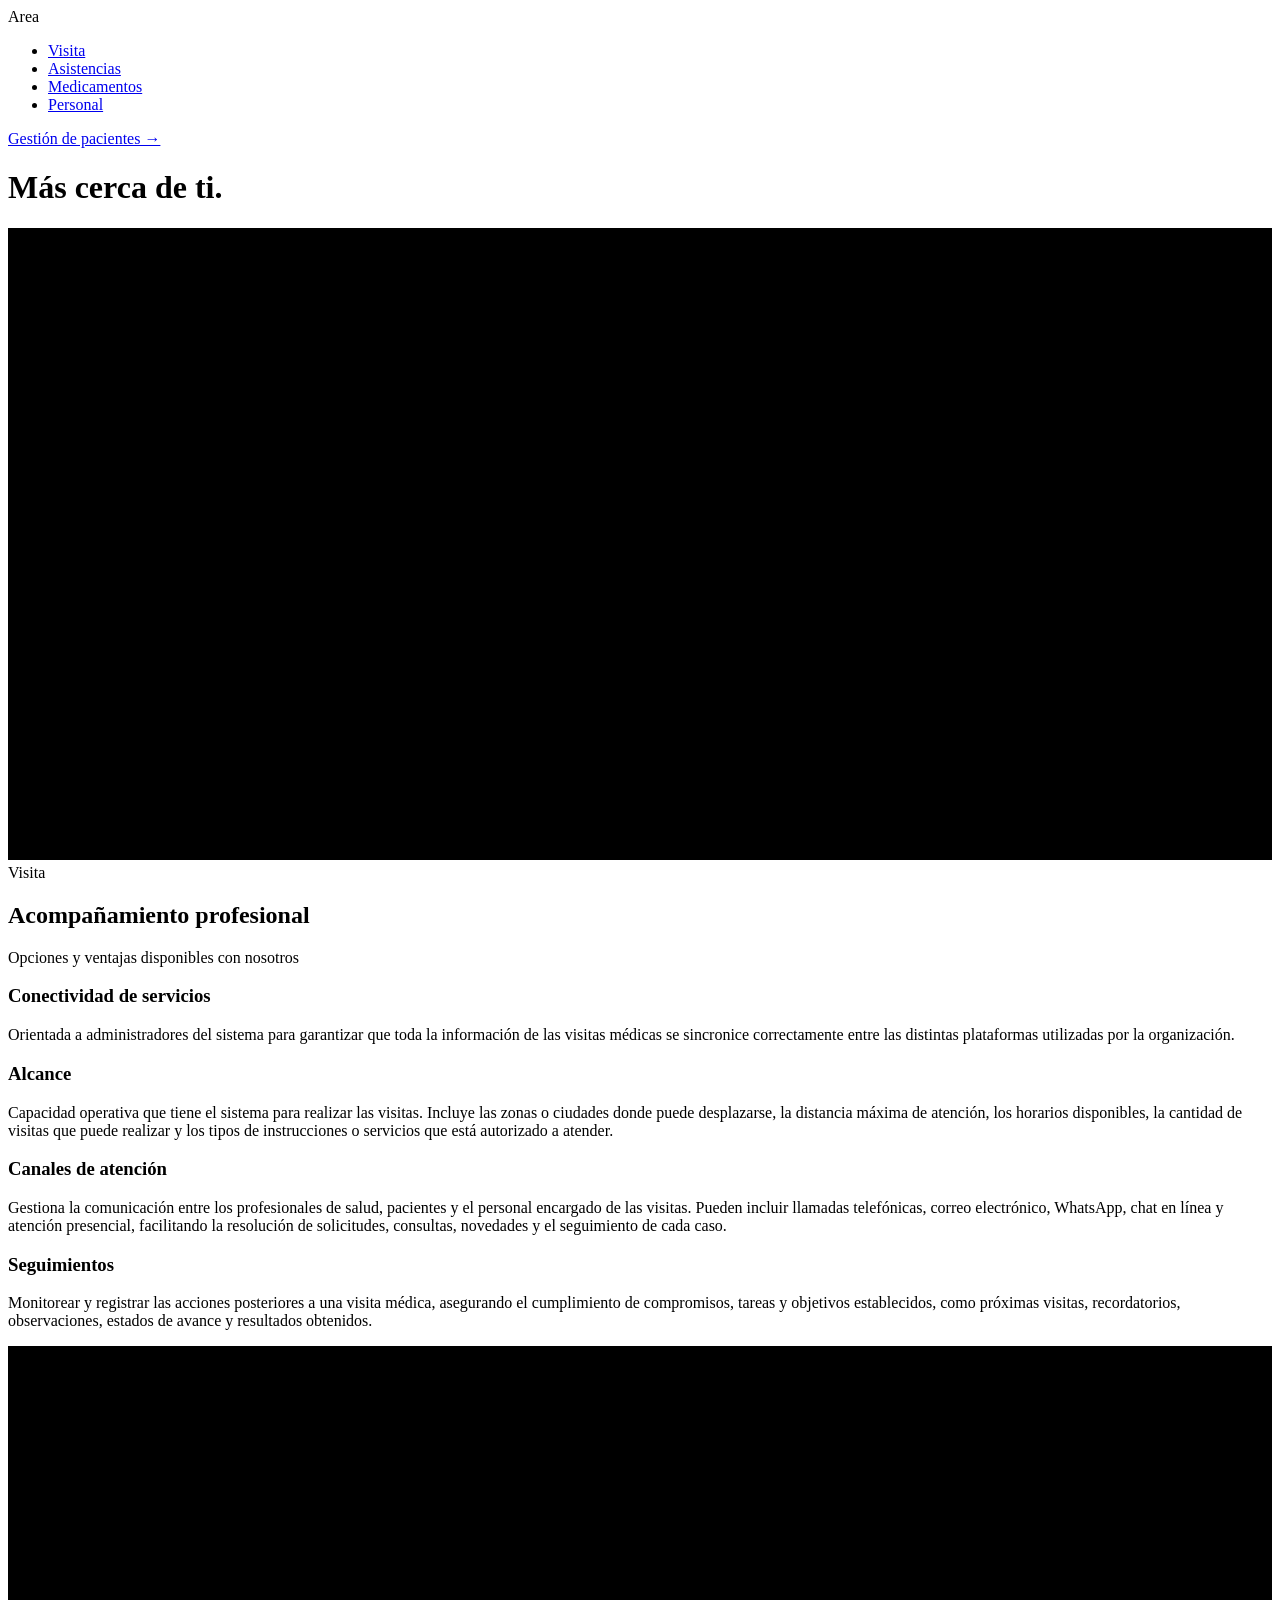
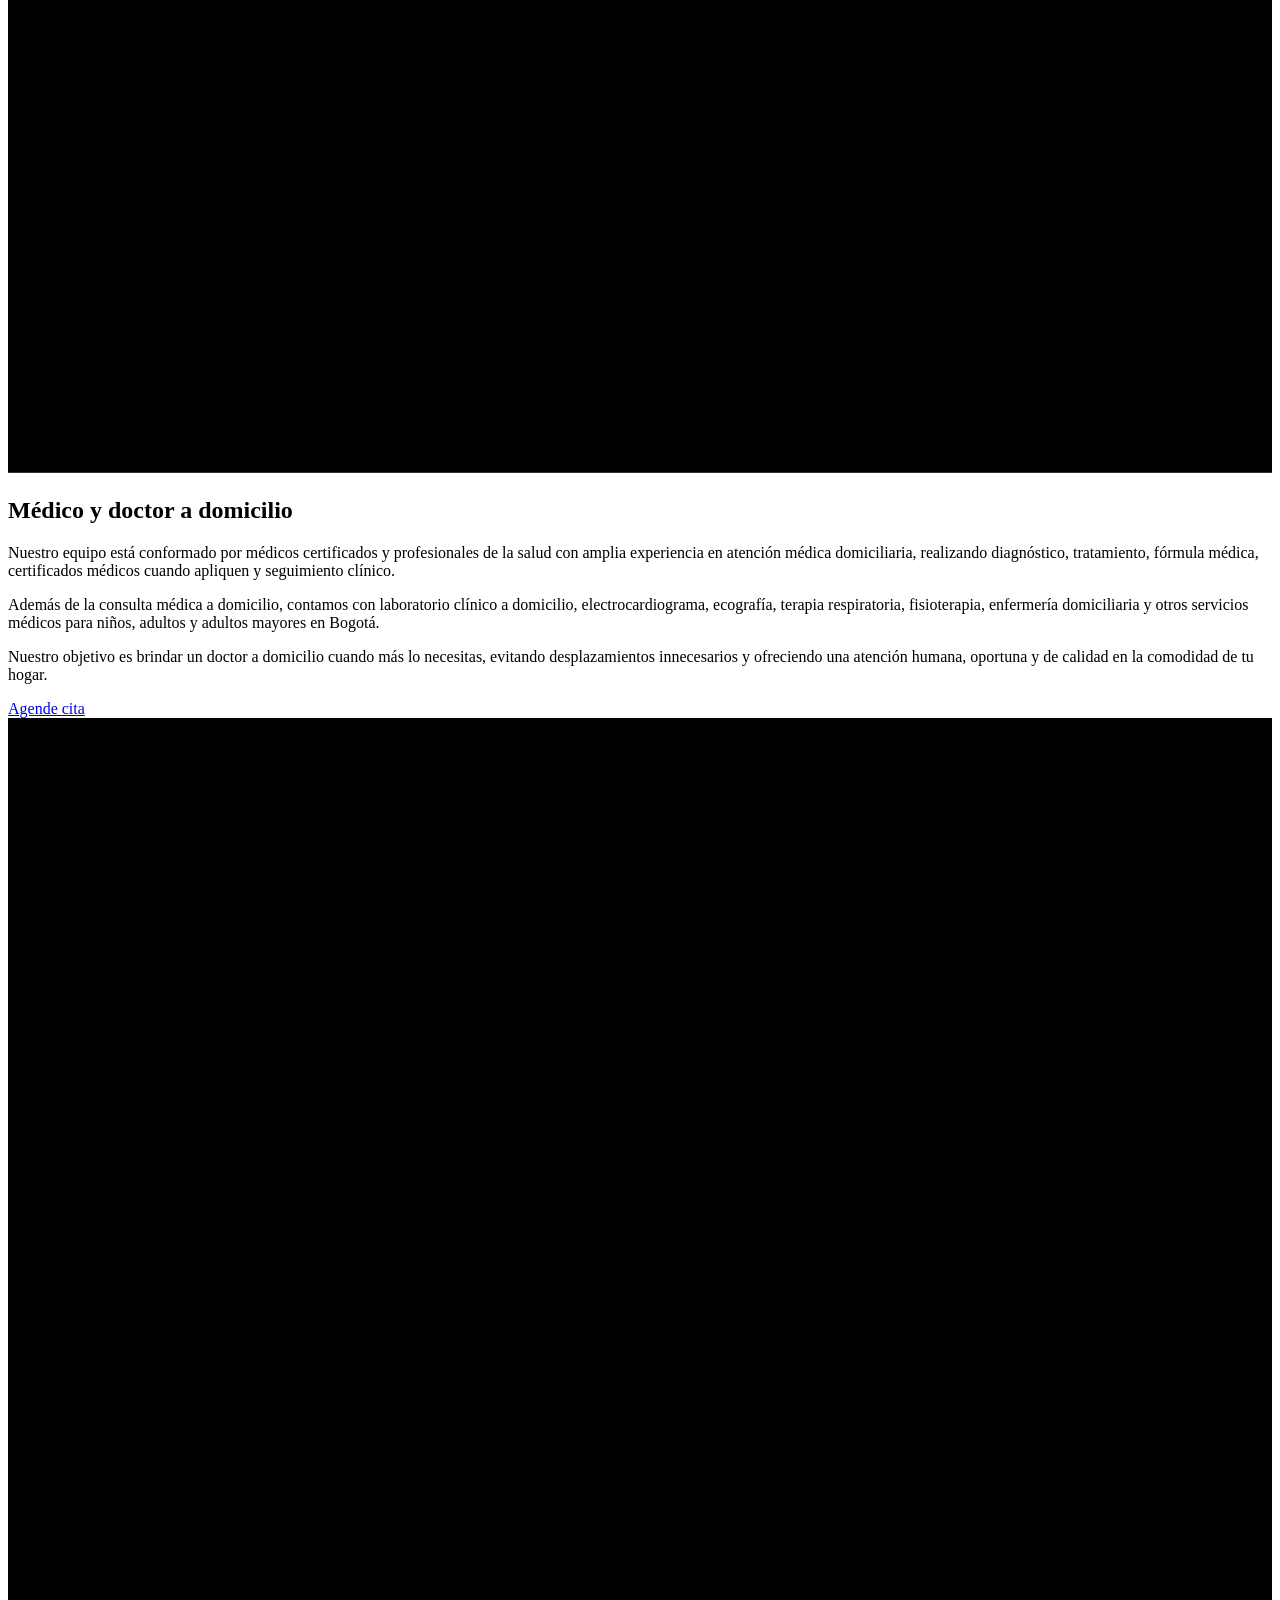
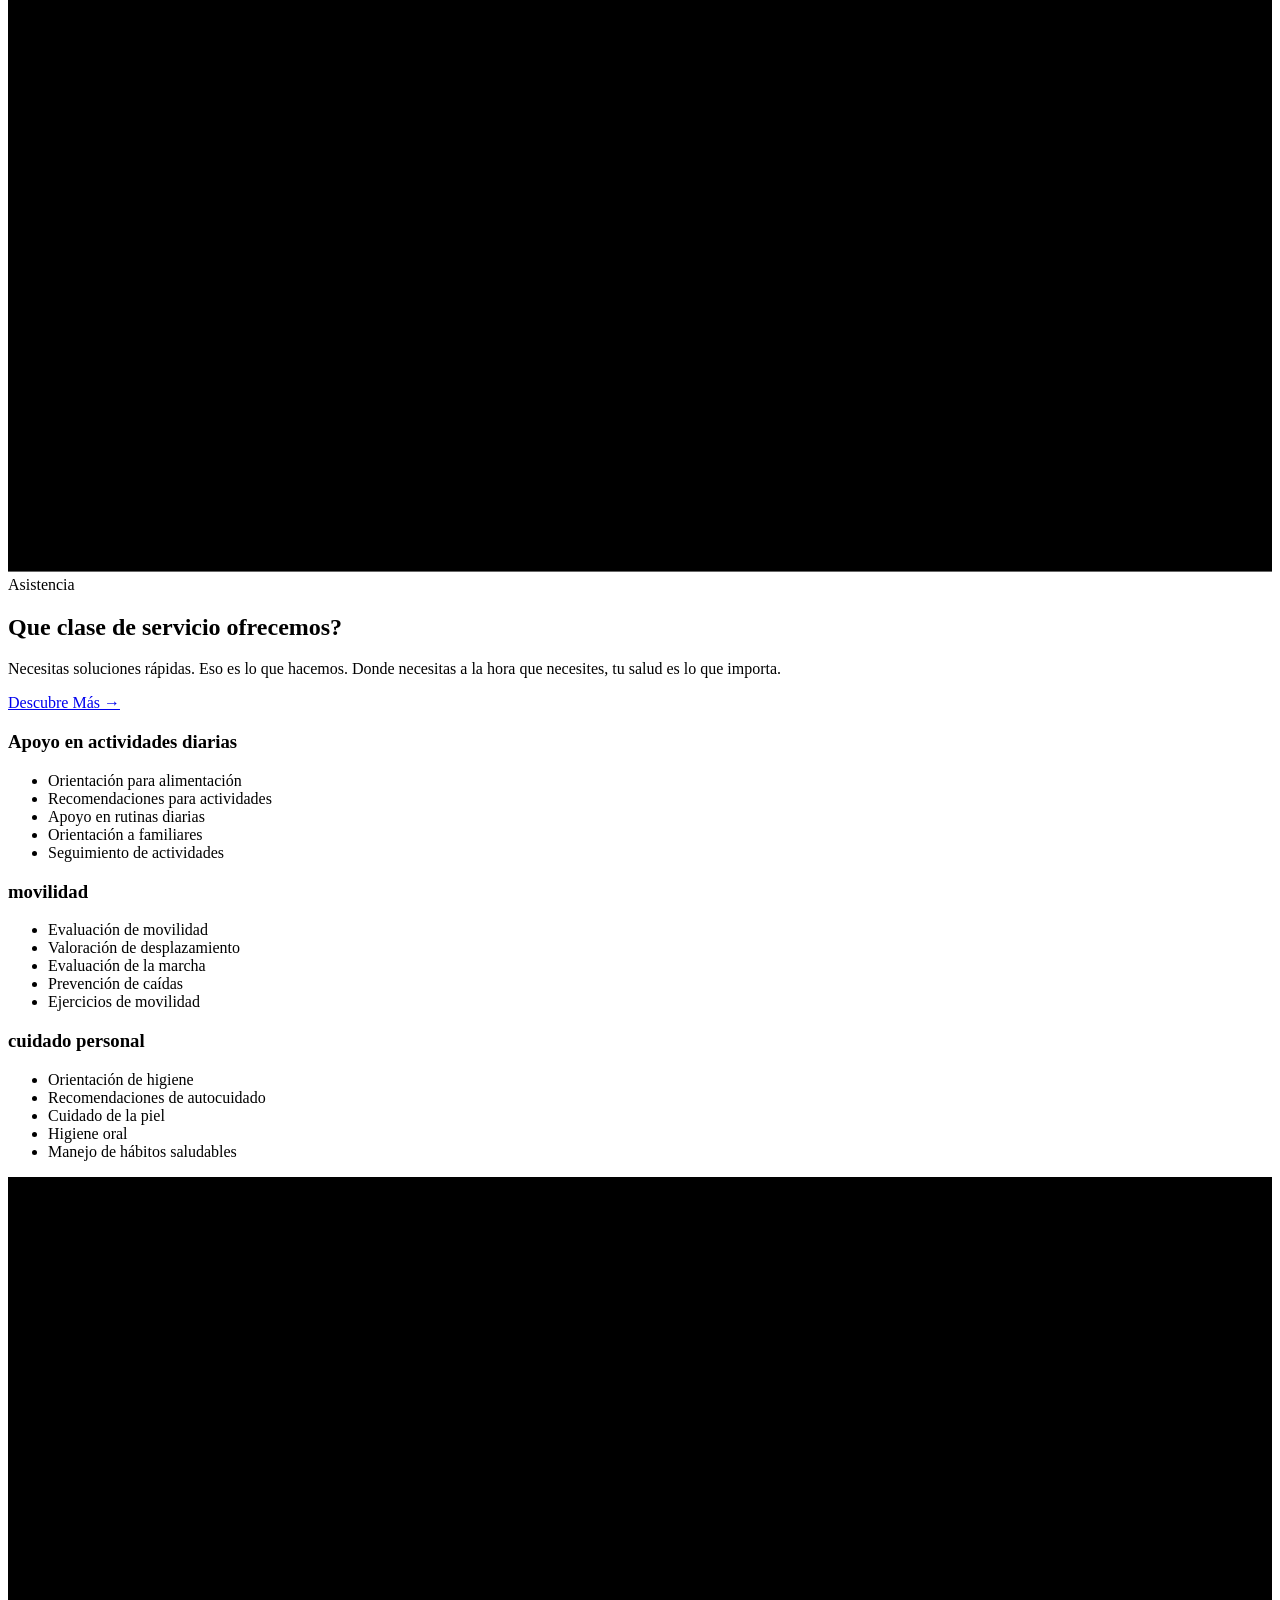
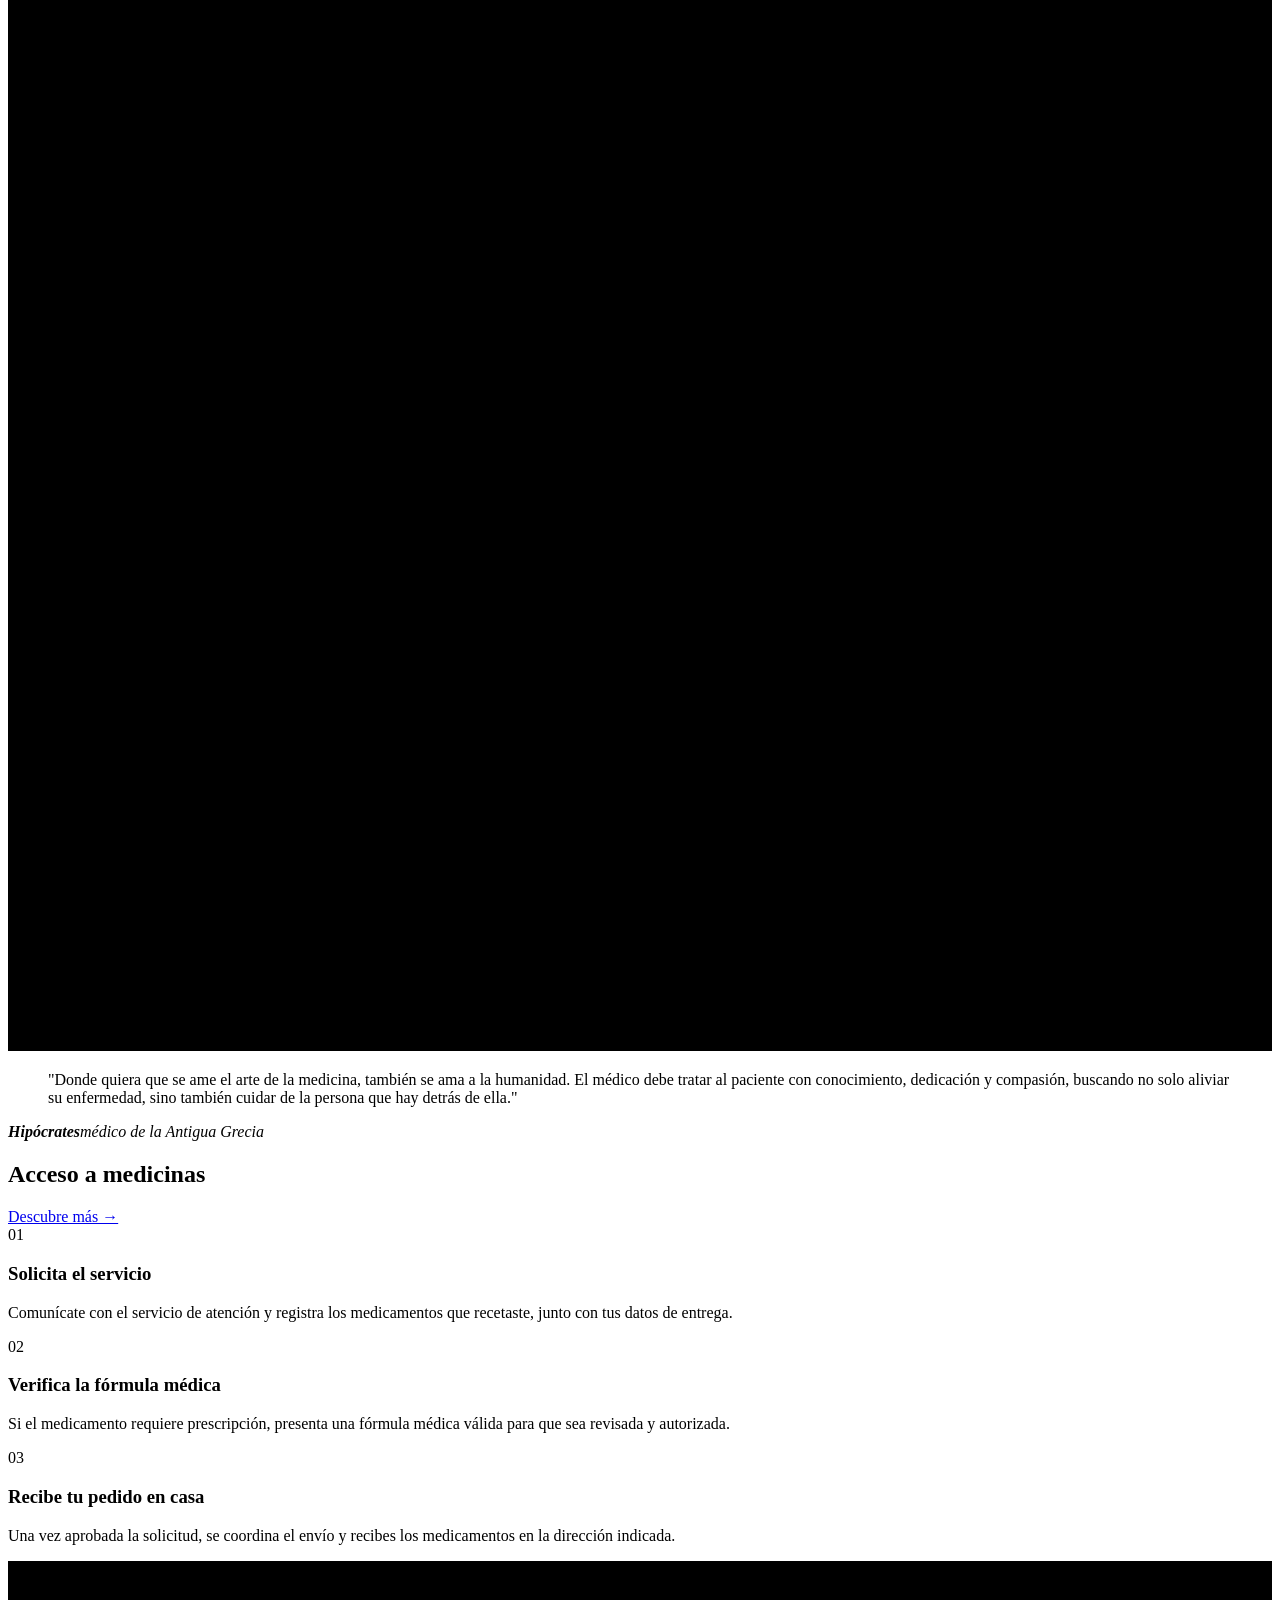
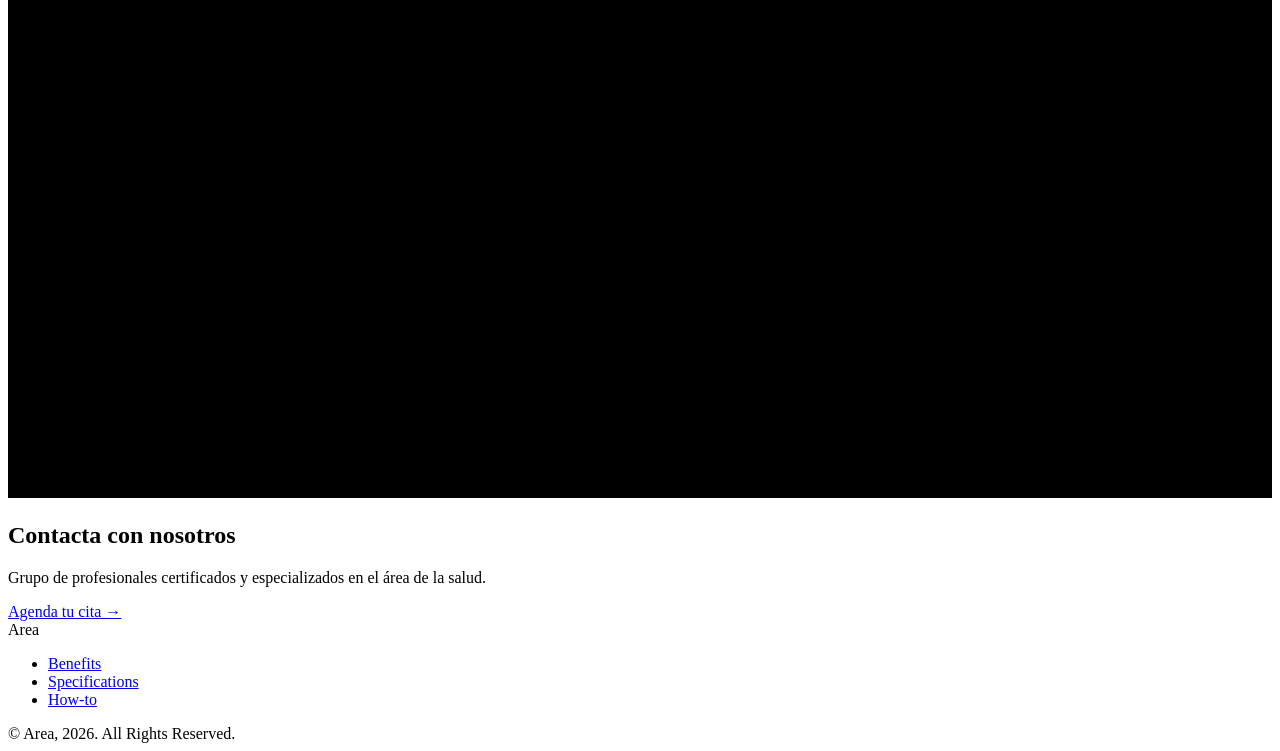
==== Bademedicafd/src/main/resources/static/index.html @ 464c9d9c "front creado" ====
<!DOCTYPE html>
<html lang="es">
<head>
  <meta charset="UTF-8">
  <meta name="viewport" content="width=device-width, initial-scale=1.0">
  <title>Area — Más cerca de ti.</title>
  <link rel="preconnect" href="https://fonts.googleapis.com">
  <link rel="preconnect" href="https://fonts.gstatic.com" crossorigin>
  <link href="https://fonts.googleapis.com/css2?family=Fraunces:opsz,wght@9..144,400;9..144,500;9..144,600&family=Public+Sans:wght@400;500;600;700&display=swap" rel="stylesheet">
  <link rel="stylesheet" href="/css/landing.css">
</head>
<body>

<header>
    <nav class="wrap">
        <div class="brand">Area</div>
        <ul class="nav-links">
            <li><a href="#visita">Visita</a></li>
            <li><a href="#asistencias">Asistencias</a></li>
            <li><a href="#medicamentos">Medicamentos</a></li>
            <li><a href="#personal">Personal</a></li>
        </ul>
        <a href="/pacientes.html" class="btn">Gestión de pacientes →</a>
    </nav>
</header>

<main>
  <div class="wrap">
    <div class="hero-title">
      <h1>Más cerca de ti.</h1>
    </div>
    <div class="hero-img">
      <svg viewBox="0 0 800 400" width="100%" height="100%" preserveAspectRatio="xMidYMid slice">
        <rect width="800" height="400" fill="var(--surface)"/>
        <circle cx="620" cy="90" r="70" fill="var(--surface-2)"/>
        <rect x="80" y="180" width="420" height="160" rx="14" fill="var(--surface-2)"/>
        <circle cx="260" cy="240" r="34" fill="var(--bg)"/>
        <path d="M260 274 c-40 0 -60 20 -60 46 h120 c0 -26 -20 -46 -60 -46Z" fill="var(--bg)"/>
        <circle cx="390" cy="255" r="26" fill="var(--bg)"/>
        <path d="M390 281 c-30 0 -46 16 -46 36 h92 c0 -20 -16 -36 -46 -36Z" fill="var(--bg)"/>
        <path d="M240 250 h40 M260 230 v40" stroke="var(--accent)" stroke-width="4" stroke-linecap="round"/>
      </svg>
    </div>
  </div>

  <div class="wrap">
    <section id="visita">
      <div class="eyebrow">Visita</div>
      <div class="section-head">
        <h2>Acompañamiento profesional</h2>
        <p>Opciones y ventajas disponibles con nosotros</p>
      </div>
      <div class="feature-grid">
        <div>
          <h3>Conectividad de servicios</h3>
          <p>Orientada a administradores del sistema para garantizar que toda la información de las visitas médicas se sincronice correctamente entre las distintas plataformas utilizadas por la organización.</p>
        </div>
        <div>
          <h3>Alcance</h3>
          <p>Capacidad operativa que tiene el sistema para realizar las visitas. Incluye las zonas o ciudades donde puede desplazarse, la distancia máxima de atención, los horarios disponibles, la cantidad de visitas que puede realizar y los tipos de instrucciones o servicios que está autorizado a atender.</p>
        </div>
        <div>
          <h3>Canales de atención</h3>
          <p>Gestiona la comunicación entre los profesionales de salud, pacientes y el personal encargado de las visitas. Pueden incluir llamadas telefónicas, correo electrónico, WhatsApp, chat en línea y atención presencial, facilitando la resolución de solicitudes, consultas, novedades y el seguimiento de cada caso.</p>
        </div>
        <div>
          <h3>Seguimientos</h3>
          <p>Monitorear y registrar las acciones posteriores a una visita médica, asegurando el cumplimiento de compromisos, tareas y objetivos establecidos, como próximas visitas, recordatorios, observaciones, estados de avance y resultados obtenidos.</p>
        </div>
      </div>
    </section>
  </div>

  <div class="wrap">
    <div class="wide-img">
      <svg viewBox="0 0 800 460" width="100%" height="100%" preserveAspectRatio="xMidYMid slice">
        <rect width="800" height="460" fill="var(--surface)"/>
        <rect x="60" y="260" width="680" height="140" rx="12" fill="var(--surface-2)"/>
        <circle cx="220" cy="300" r="30" fill="var(--bg)"/>
        <path d="M220 332 c-34 0 -52 18 -52 40 h104 c0 -22 -18 -40 -52 -40Z" fill="var(--bg)"/>
        <circle cx="330" cy="310" r="22" fill="var(--bg)"/>
        <path d="M330 334 c-26 0 -40 14 -40 32 h80 c0 -18 -14 -32 -40 -32Z" fill="var(--bg)"/>
        <circle cx="420" cy="308" r="24" fill="var(--bg)"/>
        <path d="M420 334 c-28 0 -44 15 -44 34 h88 c0 -19 -16 -34 -44 -34Z" fill="var(--bg)"/>
        <rect x="480" y="330" width="70" height="60" rx="6" fill="var(--bg)"/>
        <path d="M500 350 h30 M515 335 v30" stroke="var(--accent)" stroke-width="4" stroke-linecap="round"/>
      </svg>
    </div>
  </div>

  <div class="wrap">
    <section id="personal" class="split">
      <div class="split-text">
        <h2>Médico y doctor a domicilio</h2>
        <p>Nuestro equipo está conformado por médicos certificados y profesionales de la salud con amplia experiencia en atención médica domiciliaria, realizando diagnóstico, tratamiento, fórmula médica, certificados médicos cuando apliquen y seguimiento clínico.</p>
        <p>Además de la consulta médica a domicilio, contamos con laboratorio clínico a domicilio, electrocardiograma, ecografía, terapia respiratoria, fisioterapia, enfermería domiciliaria y otros servicios médicos para niños, adultos y adultos mayores en Bogotá.</p>
        <p>Nuestro objetivo es brindar un doctor a domicilio cuando más lo necesitas, evitando desplazamientos innecesarios y ofreciendo una atención humana, oportuna y de calidad en la comodidad de tu hogar.</p>
        <a href="#contacto" class="btn">Agende cita</a>
      </div>
      <div class="split-img">
        <svg viewBox="0 0 400 460" width="100%" height="100%" preserveAspectRatio="xMidYMid slice">
          <rect width="400" height="460" fill="var(--surface)"/>
          <circle cx="200" cy="160" r="60" fill="var(--surface-2)"/>
          <path d="M110 400 c0 -80 40 -130 90 -130 s90 50 90 130Z" fill="var(--surface-2)"/>
          <path d="M170 160 h60 M200 130 v60" stroke="var(--accent)" stroke-width="6" stroke-linecap="round"/>
        </svg>
      </div>
    </section>
  </div>

  <div class="wrap">
    <section id="asistencias" class="center">
      <div class="eyebrow">Asistencia</div>
      <div class="section-head">
        <h2>Que clase de servicio ofrecemos?</h2>
        <p>Necesitas soluciones rápidas. Eso es lo que hacemos. Donde necesitas a la hora que necesites, tu salud es lo que importa.</p>
      </div>
      <a href="#servicios" class="btn service-link">Descubre Más →</a>

      <div class="service-table">
        <div class="service-col">
          <h3>Apoyo en actividades diarias</h3>
          <ul>
            <li>Orientación para alimentación</li>
            <li>Recomendaciones para actividades</li>
            <li>Apoyo en rutinas diarias</li>
            <li>Orientación a familiares</li>
            <li>Seguimiento de actividades</li>
          </ul>
        </div>
        <div class="service-col">
          <h3>movilidad</h3>
          <ul>
            <li>Evaluación de movilidad</li>
            <li>Valoración de desplazamiento</li>
            <li>Evaluación de la marcha</li>
            <li>Prevención de caídas</li>
            <li>Ejercicios de movilidad</li>
          </ul>
        </div>
        <div class="service-col">
          <h3>cuidado personal</h3>
          <ul>
            <li>Orientación de higiene</li>
            <li>Recomendaciones de autocuidado</li>
            <li>Cuidado de la piel</li>
            <li>Higiene oral</li>
            <li>Manejo de hábitos saludables</li>
          </ul>
        </div>
      </div>
    </section>
  </div>

  <div class="wrap">
    <section class="quote-block">
      <div class="quote-img">
        <svg viewBox="0 0 240 280" width="100%" height="100%" preserveAspectRatio="xMidYMid slice">
          <rect width="240" height="280" fill="var(--surface)"/>
          <circle cx="120" cy="105" r="48" fill="var(--surface-2)"/>
          <path d="M50 280 c0 -70 32 -110 70 -110 s70 40 70 110Z" fill="var(--surface-2)"/>
        </svg>
      </div>
      <div>
        <blockquote>"Donde quiera que se ame el arte de la medicina, también se ama a la humanidad. El médico debe tratar al paciente con conocimiento, dedicación y compasión, buscando no solo aliviar su enfermedad, sino también cuidar de la persona que hay detrás de ella."</blockquote>
        <cite><strong>Hipócrates</strong>médico de la Antigua Grecia</cite>
      </div>
    </section>
  </div>

  <div class="wrap">
    <section id="medicamentos">
      <div class="head-row">
        <h2 class="medicines-title">Acceso a medicinas</h2>
        <a href="#contacto" class="btn">Descubre más →</a>
      </div>

      <div class="steps">
        <div>
          <div class="step-num">01</div>
          <h3>Solicita el servicio</h3>
          <p>Comunícate con el servicio de atención y registra los medicamentos que recetaste, junto con tus datos de entrega.</p>
        </div>
        <div>
          <div class="step-num">02</div>
          <h3>Verifica la fórmula médica</h3>
          <p>Si el medicamento requiere prescripción, presenta una fórmula médica válida para que sea revisada y autorizada.</p>
        </div>
        <div>
          <div class="step-num">03</div>
          <h3>Recibe tu pedido en casa</h3>
          <p>Una vez aprobada la solicitud, se coordina el envío y recibes los medicamentos en la dirección indicada.</p>
        </div>
      </div>

      <div class="meds-img">
        <svg viewBox="0 0 800 340" width="100%" height="100%" preserveAspectRatio="xMidYMid slice">
          <rect width="800" height="340" fill="var(--surface)"/>
          <circle cx="180" cy="170" r="70" fill="var(--surface-2)"/>
          <circle cx="340" cy="170" r="70" fill="var(--surface-2)"/>
          <rect x="440" y="110" width="60" height="120" rx="10" fill="var(--surface-2)"/>
          <circle cx="600" cy="170" r="70" fill="var(--surface-2)"/>
          <circle cx="720" cy="170" r="55" fill="var(--surface-2)"/>
        </svg>
      </div>
    </section>
  </div>

  <div class="wrap">
    <section class="contact" id="contacto">
      <h2>Contacta con nosotros</h2>
      <p>Grupo de profesionales certificados y especializados en el área de la salud.</p>
      <a href="#" class="btn">Agenda tu cita →</a>
    </section>
  </div>
</main>

<footer>
  <div class="wrap">
    <div class="brand">Area</div>
    <ul class="foot-links">
      <li><a href="#">Benefits</a></li>
      <li><a href="#">Specifications</a></li>
      <li><a href="#">How-to</a></li>
    </ul>
    <span>© Area, 2026. All Rights Reserved.</span>
  </div>
</footer>

</body>
</html>
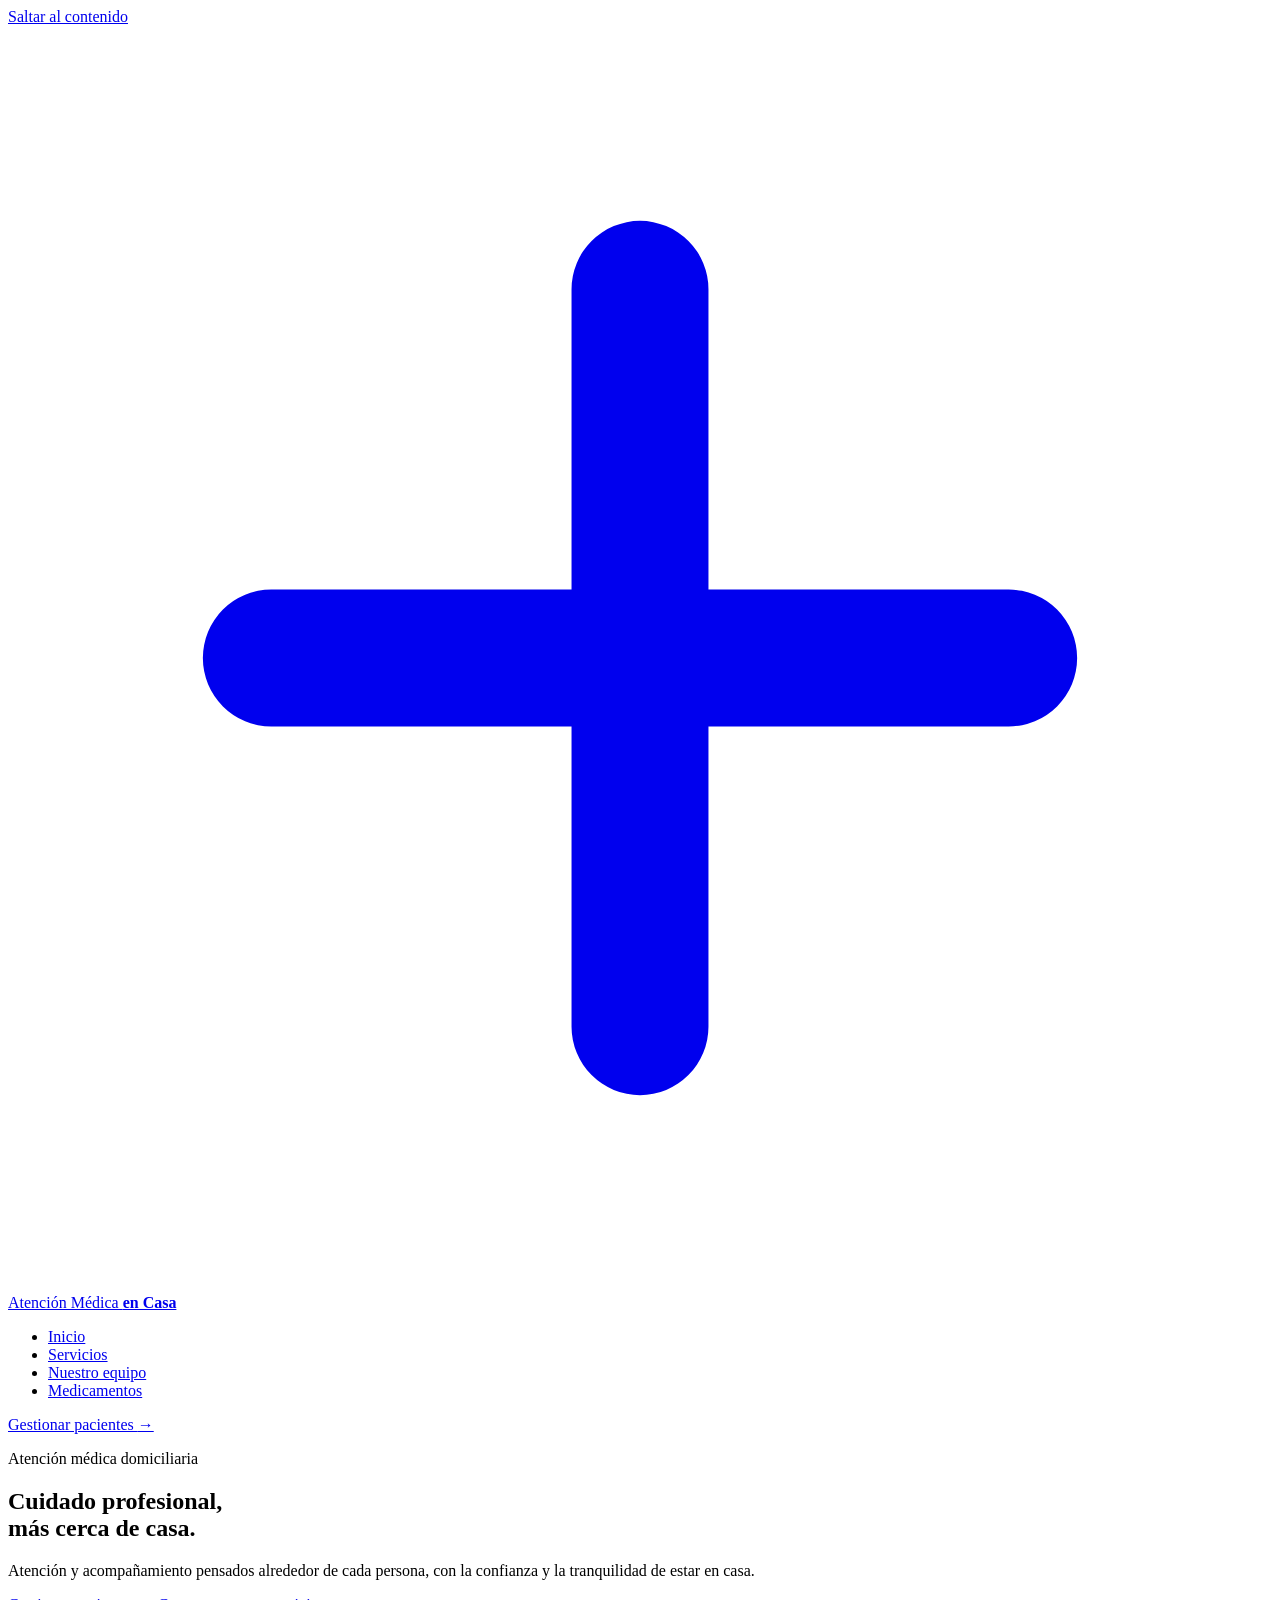
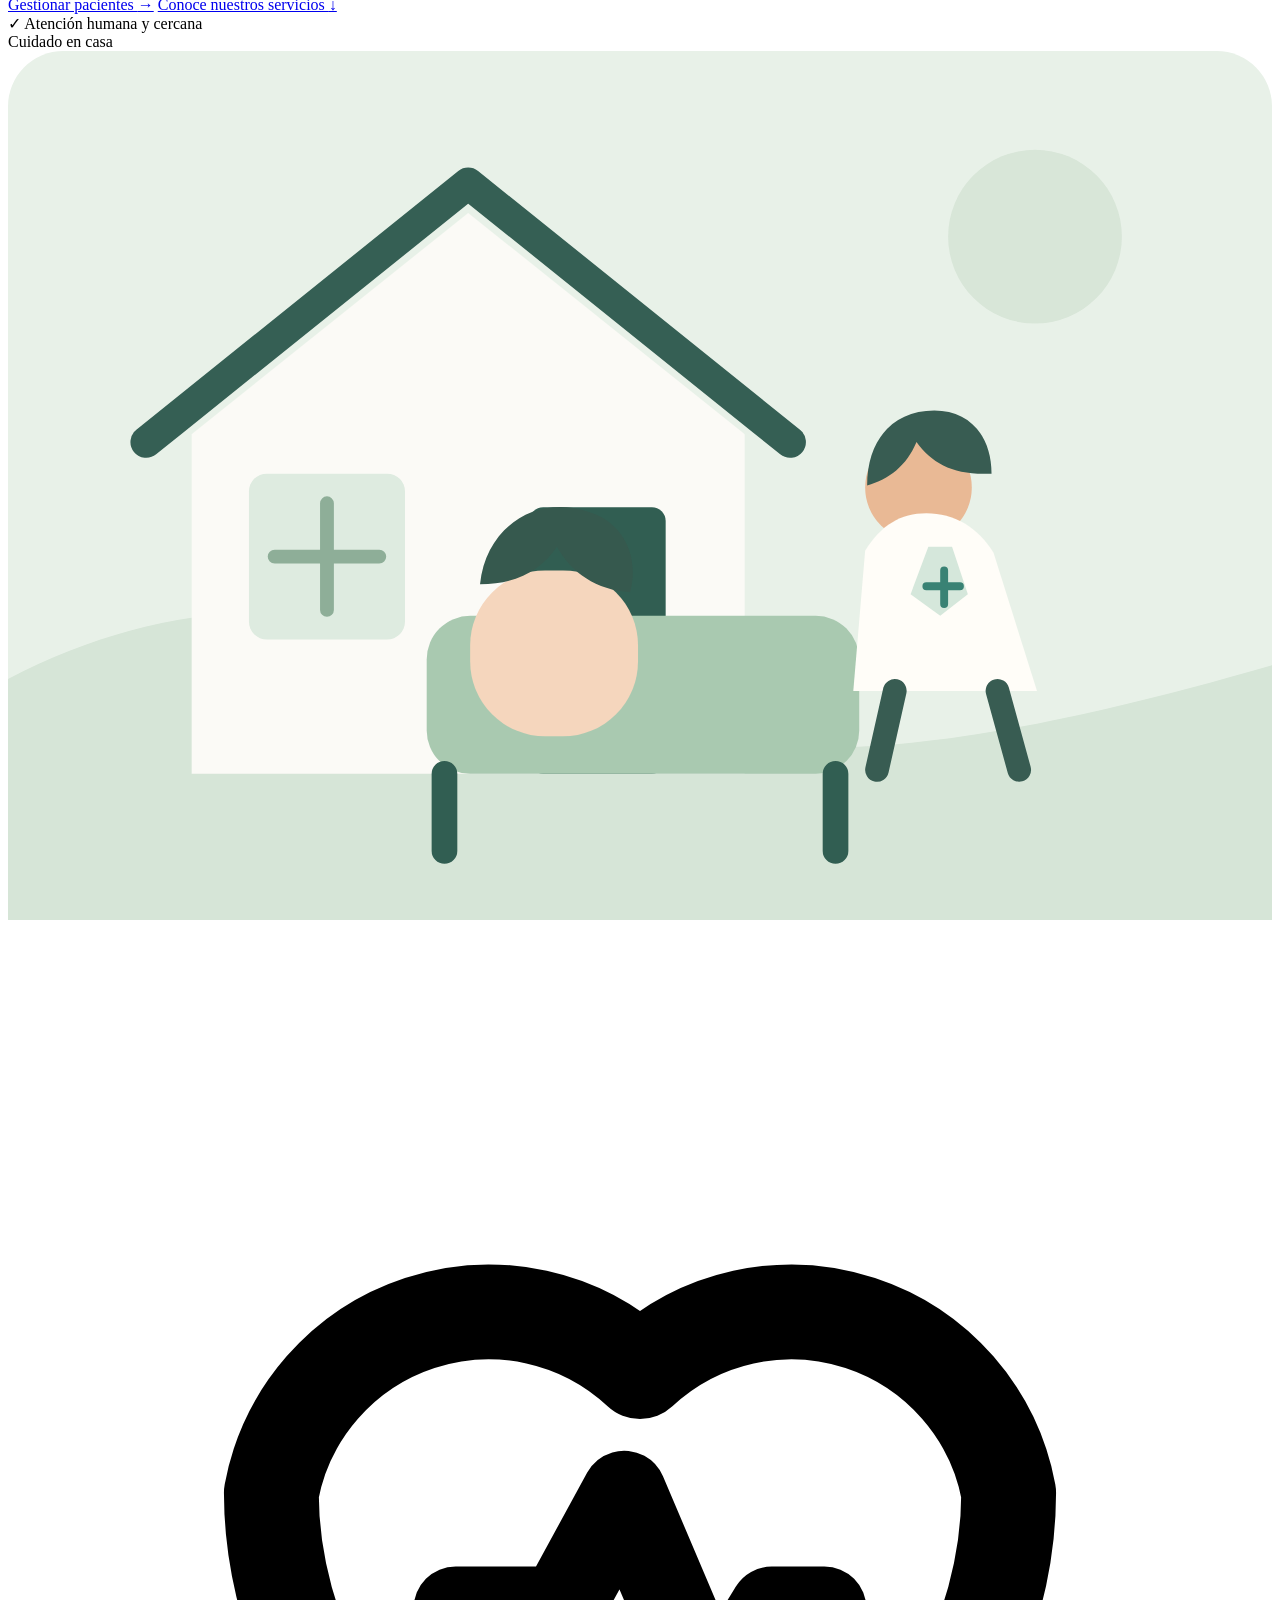
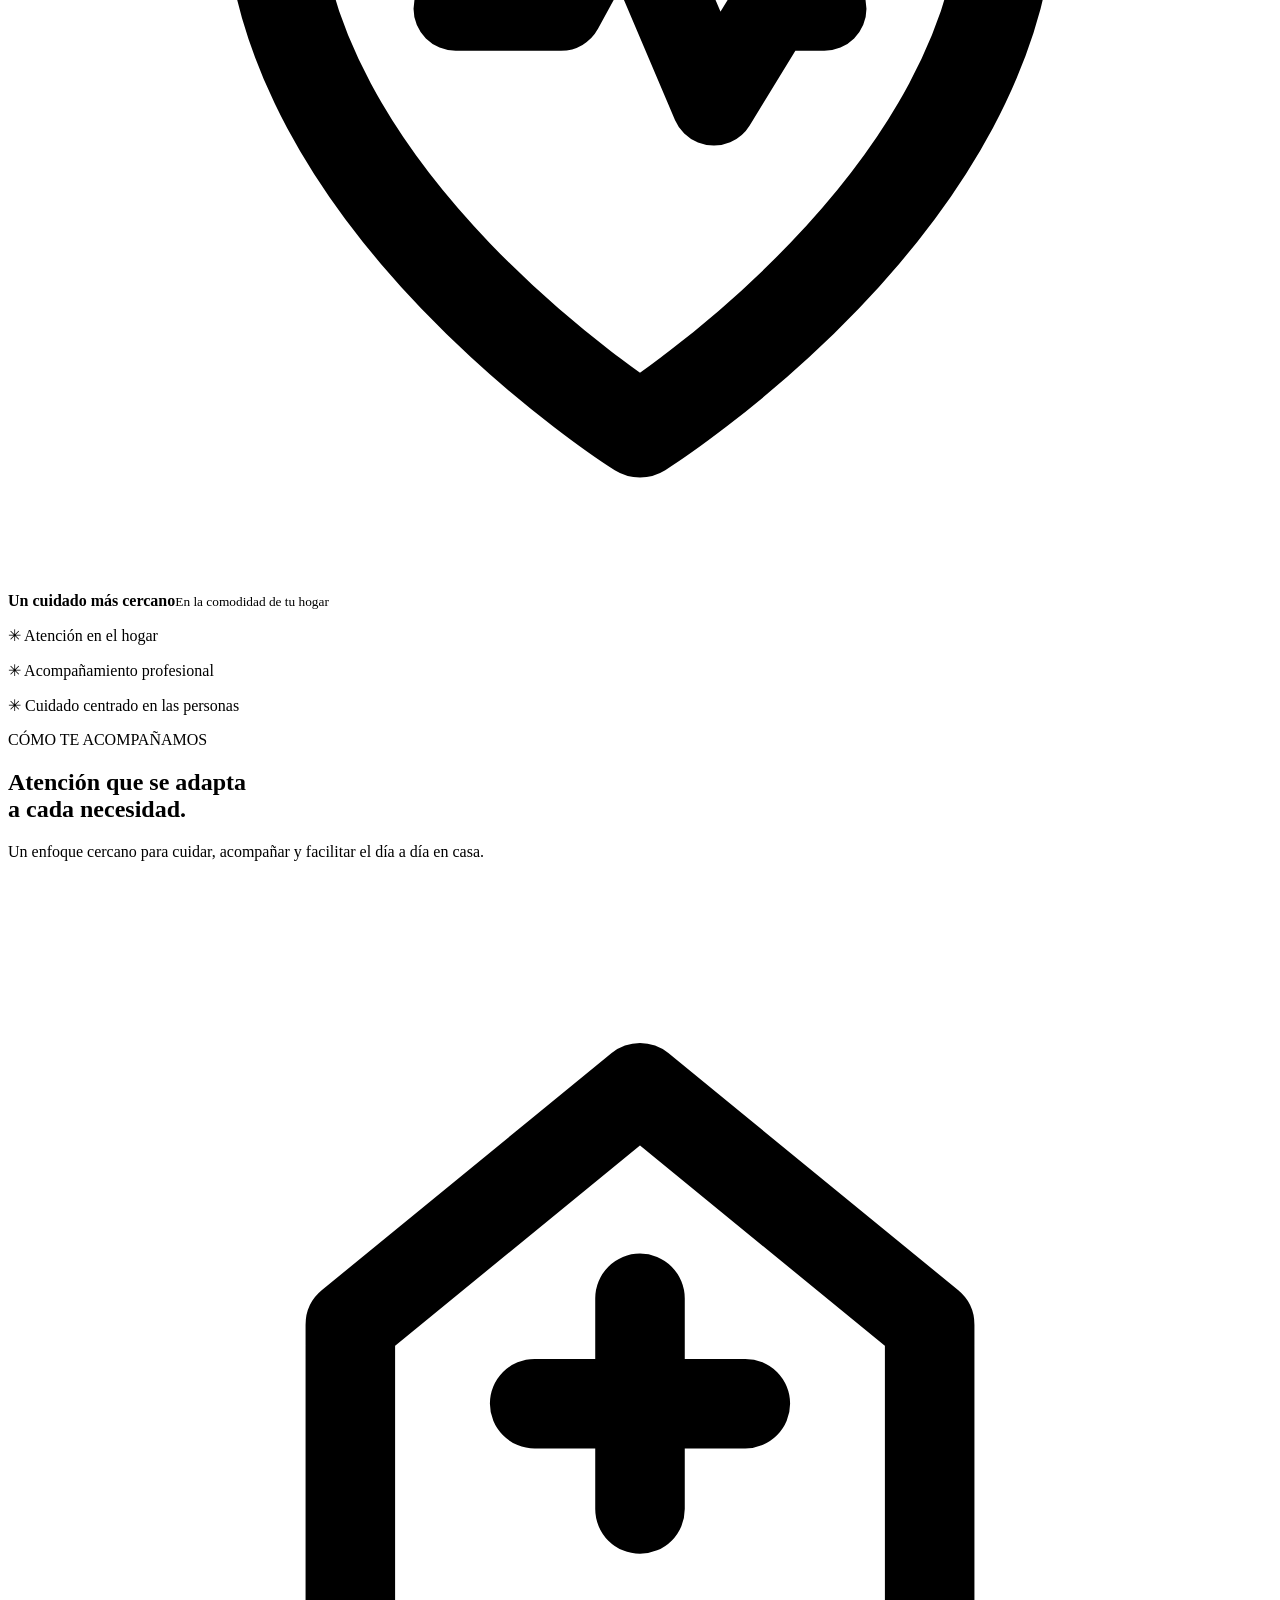
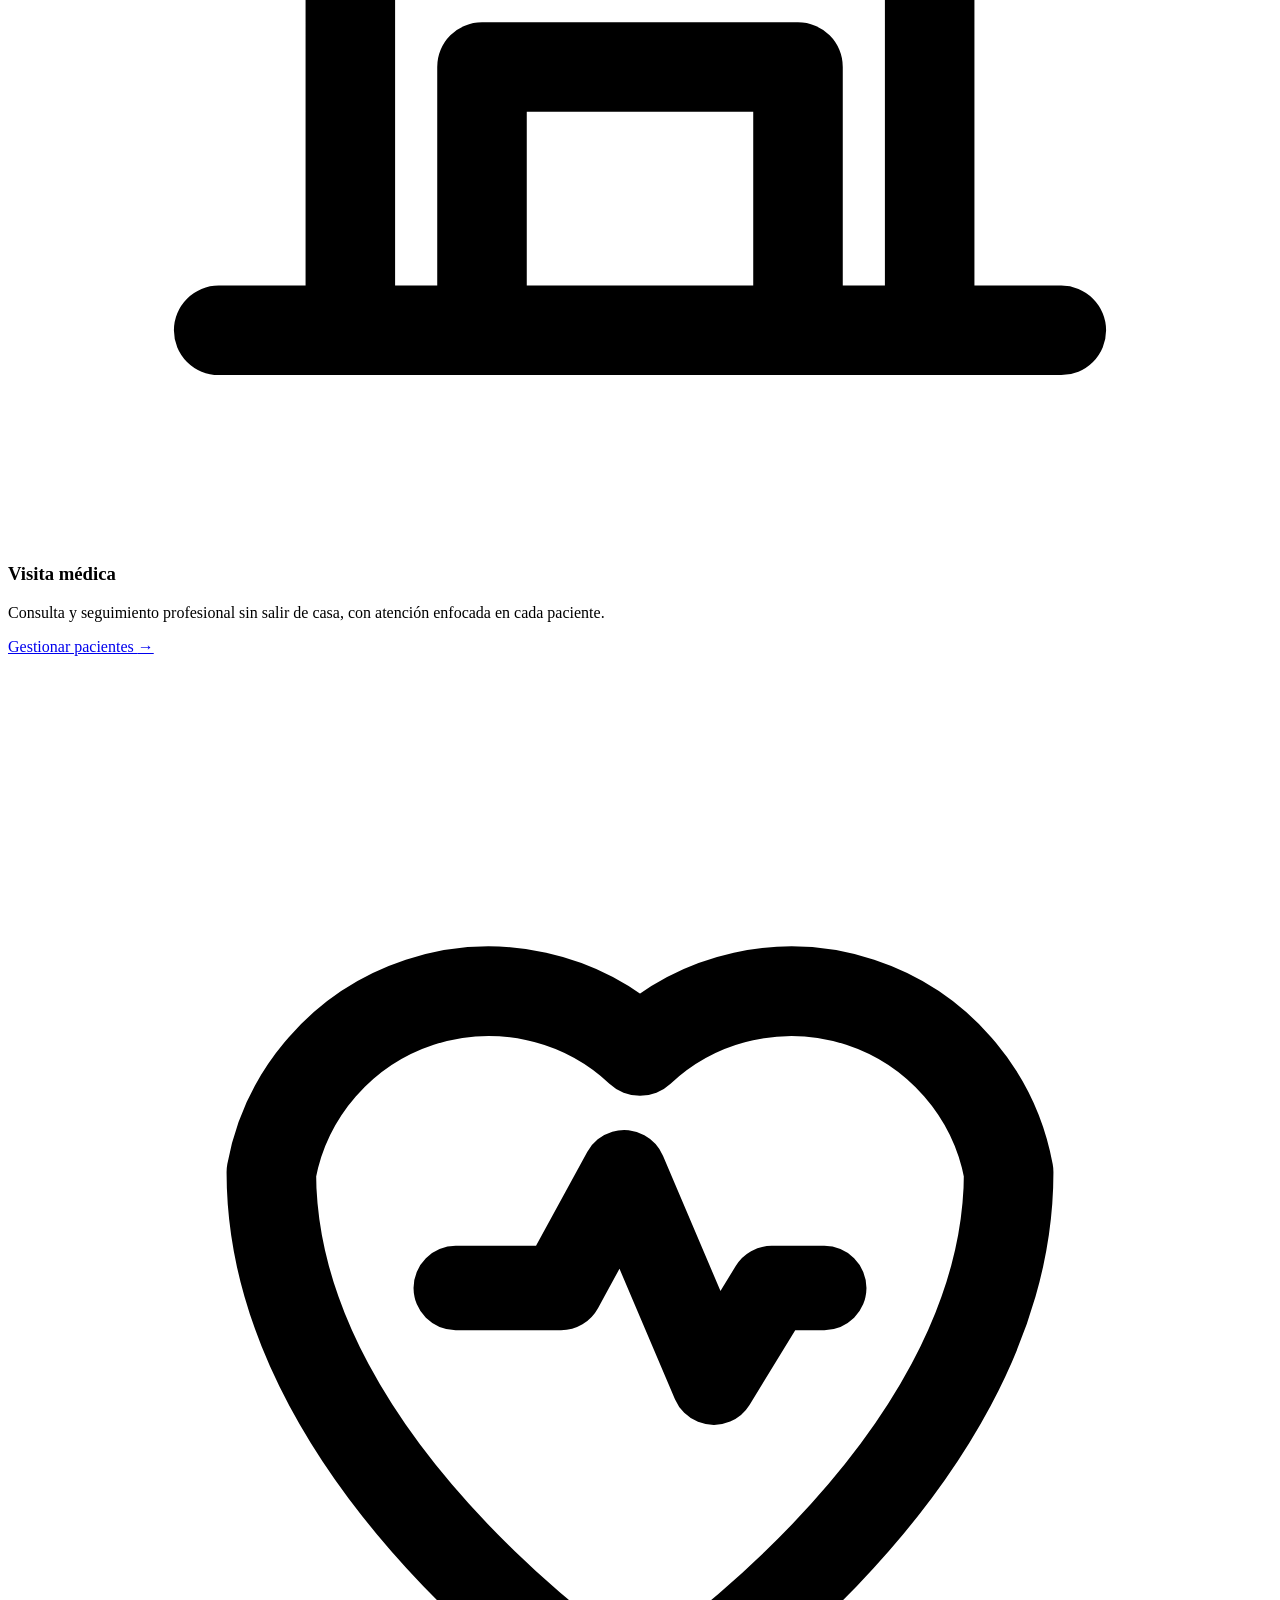
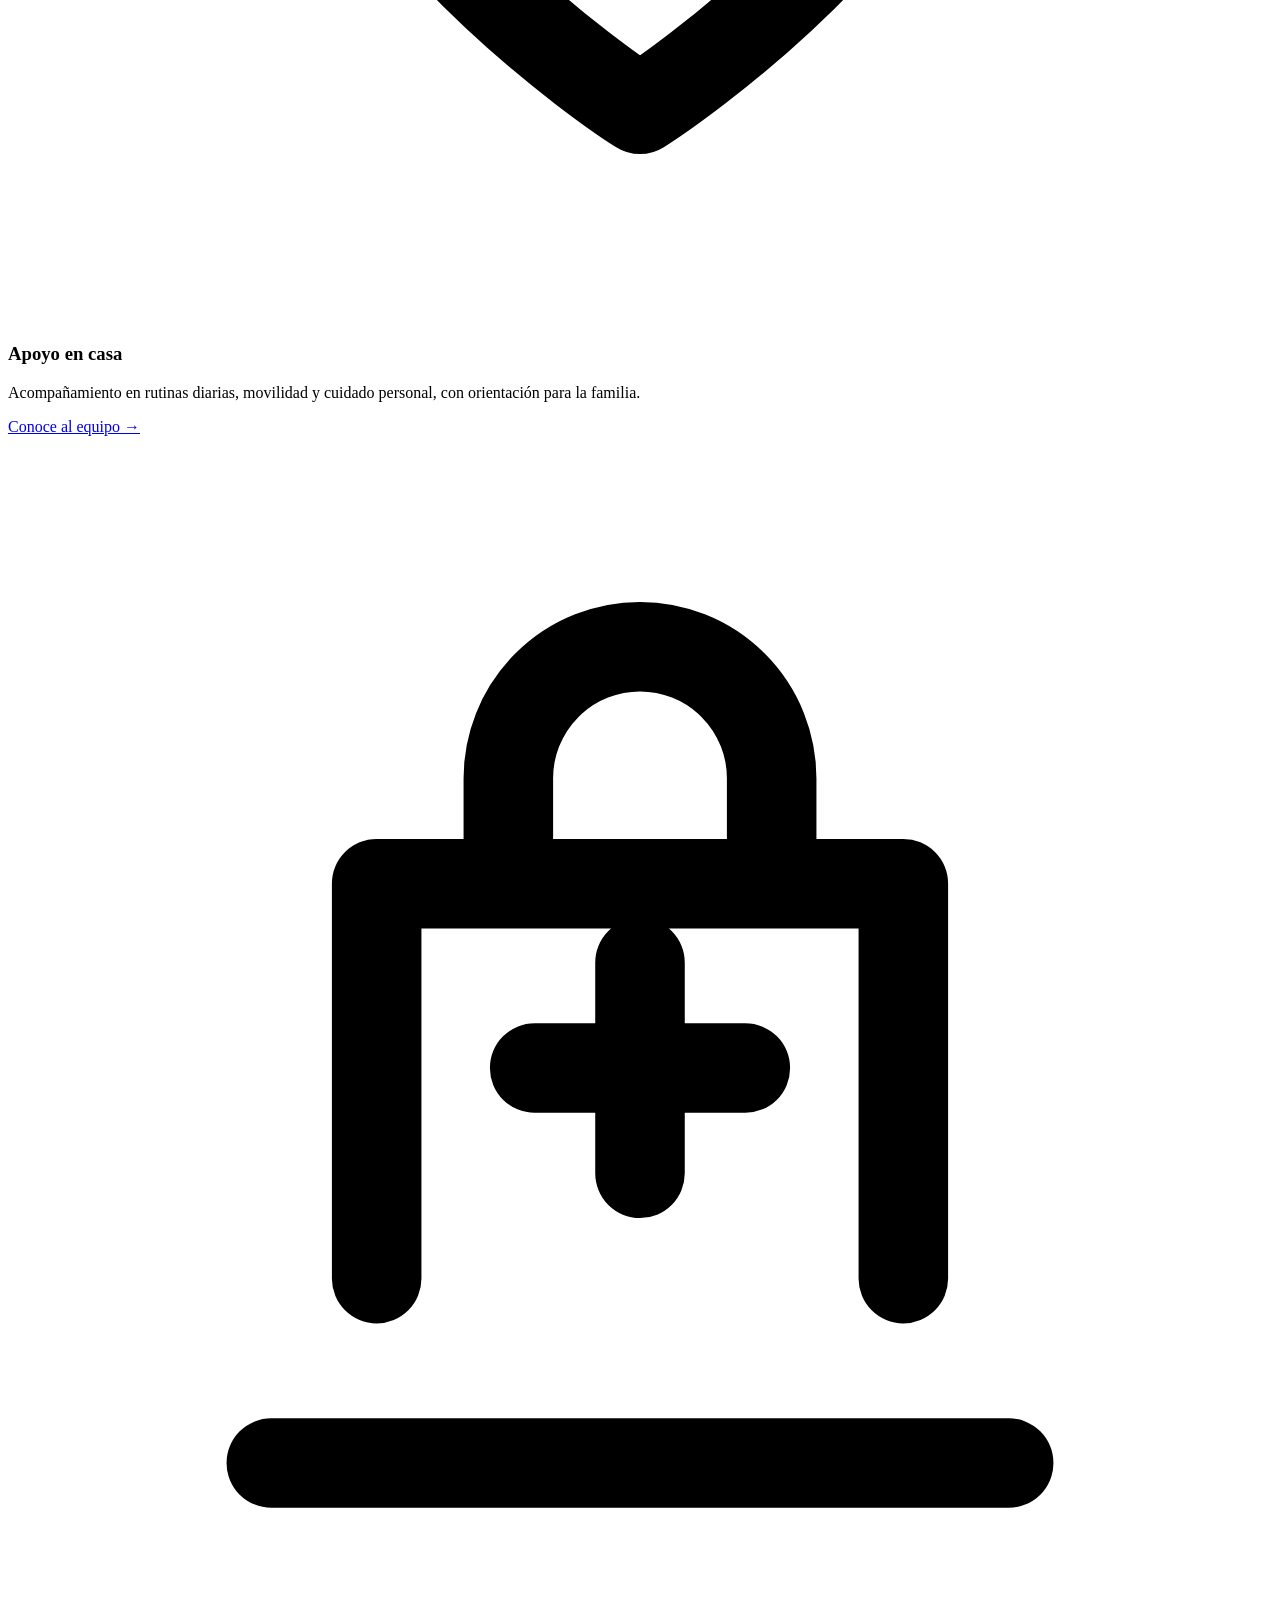
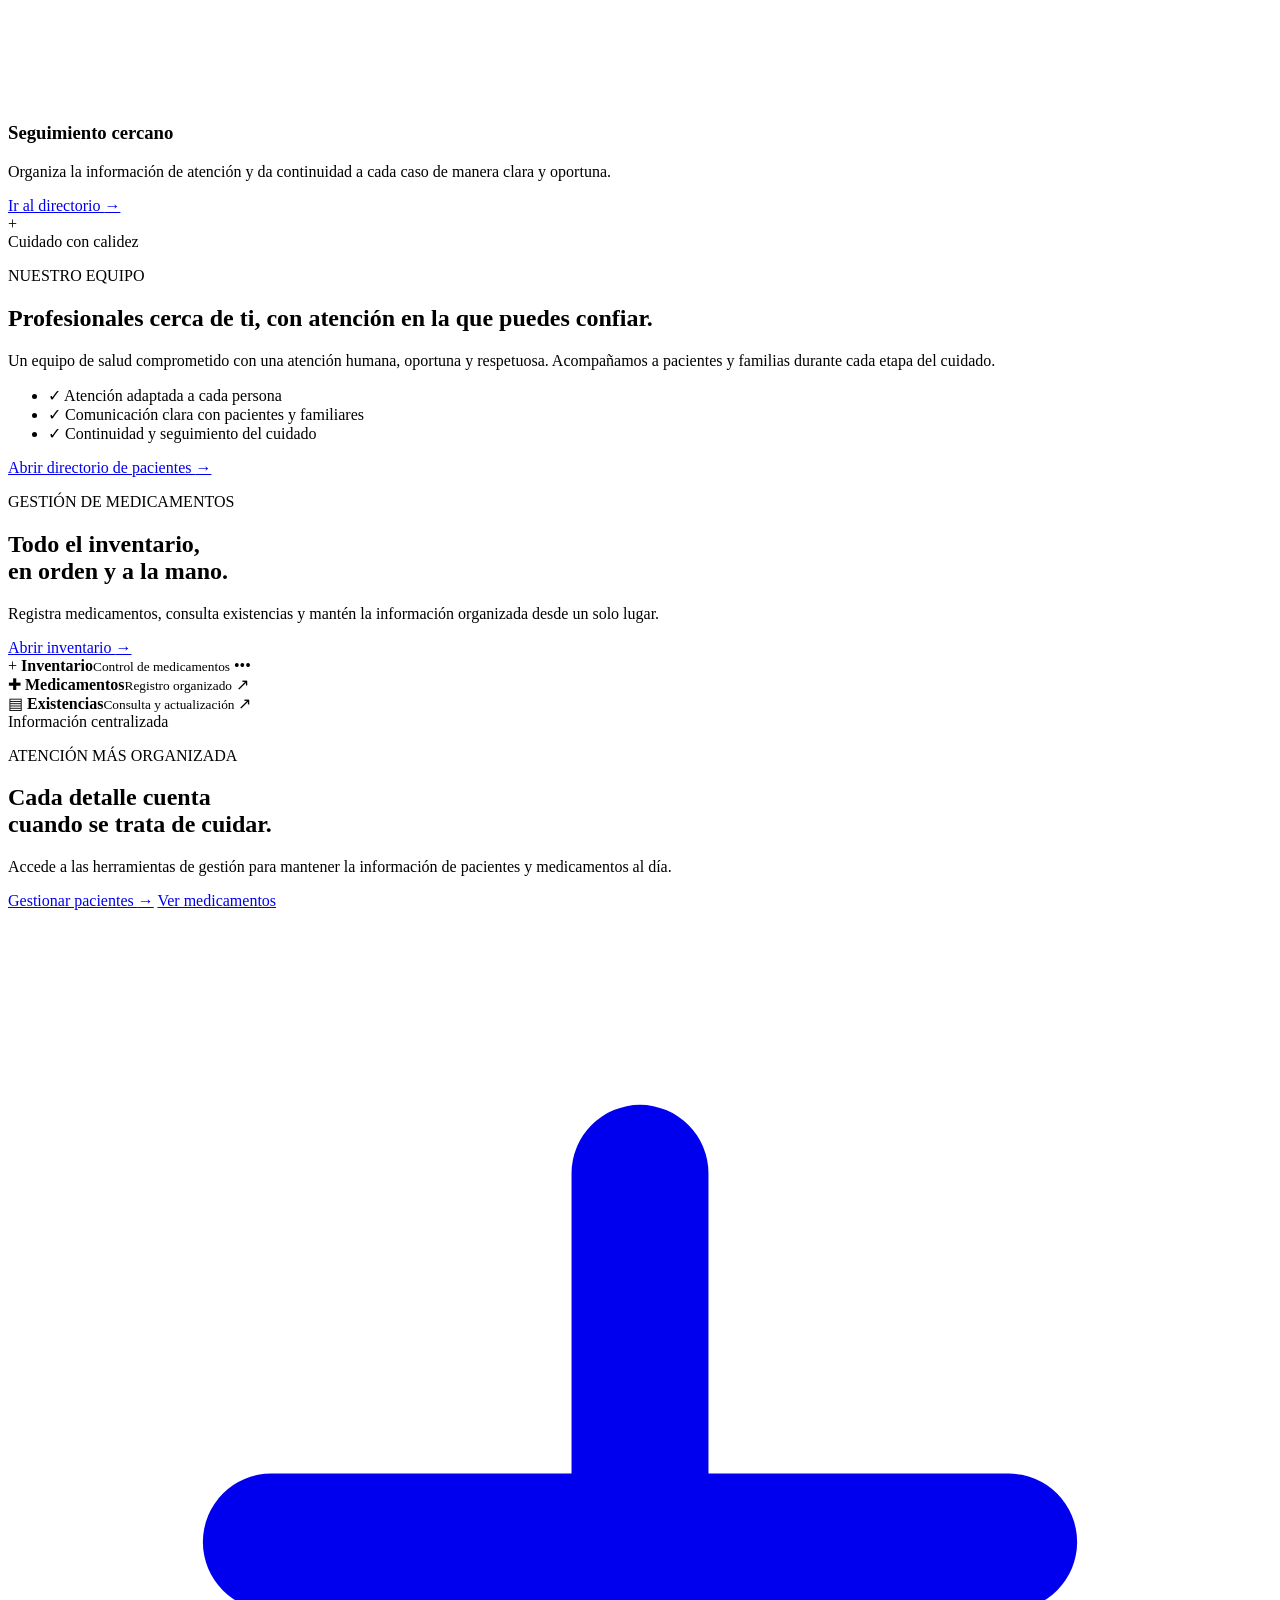
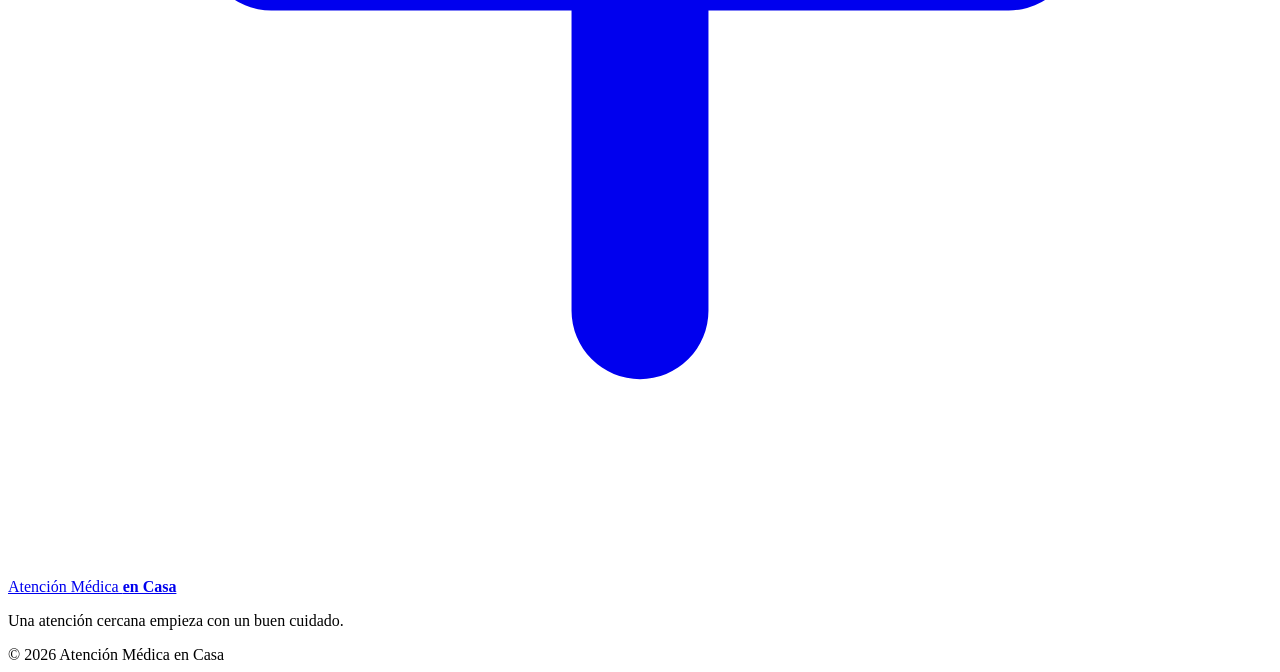
==== commit 9a848edf: "cambios" ====
--- a/Bademedicafd/src/main/resources/static/index.html
+++ b/Bademedicafd/src/main/resources/static/index.html
@@ -1,231 +1,221 @@
-<!DOCTYPE html>
+<!doctype html>
 <html lang="es">
 <head>
-  <meta charset="UTF-8">
-  <meta name="viewport" content="width=device-width, initial-scale=1.0">
-  <title>Area — Más cerca de ti.</title>
-  <link rel="preconnect" href="https://fonts.googleapis.com">
-  <link rel="preconnect" href="https://fonts.gstatic.com" crossorigin>
-  <link href="https://fonts.googleapis.com/css2?family=Fraunces:opsz,wght@9..144,400;9..144,500;9..144,600&family=Public+Sans:wght@400;500;600;700&display=swap" rel="stylesheet">
+  <meta charset="utf-8">
+  <meta name="viewport" content="width=device-width, initial-scale=1">
+  <meta name="theme-color" content="#f8faf7">
+  <meta name="description" content="Atención Médica en Casa: cuidado profesional, servicios domiciliarios y gestión de pacientes y medicamentos.">
+  <title>Atención Médica en Casa | Cuidado cerca de ti</title>
   <link rel="stylesheet" href="/css/landing.css">
 </head>
 <body>
-
-<header>
-    <nav class="wrap">
-        <div class="brand">Area</div>
-        <ul class="nav-links">
-            <li><a href="#visita">Visita</a></li>
-            <li><a href="#asistencias">Asistencias</a></li>
-            <li><a href="#medicamentos">Medicamentos</a></li>
-            <li><a href="#personal">Personal</a></li>
-        </ul>
-        <a href="/pacientes.html" class="btn">Gestión de pacientes →</a>
+  <a class="skip-link" href="#contenido">Saltar al contenido</a>
+
+  <header class="site-header">
+    <nav class="site-nav wrap" aria-label="Navegación principal">
+      <a class="brand" href="/" aria-label="Atención Médica en Casa, inicio">
+        <span class="brand-mark" aria-hidden="true">
+          <svg viewBox="0 0 24 24" fill="none">
+            <path d="M12 5v14M5 12h14" stroke="currentColor" stroke-width="2.6" stroke-linecap="round"/>
+          </svg>
+        </span>
+        <span>Atención Médica <strong>en Casa</strong></span>
+      </a>
+
+      <ul class="nav-links">
+        <li><a href="#visita">Inicio</a></li>
+        <li><a href="#asistencias">Servicios</a></li>
+        <li><a href="#personal">Nuestro equipo</a></li>
+        <li><a href="#medicamentos">Medicamentos</a></li>
+      </ul>
+
+      <a class="button button-small" href="/pacientes.html">Gestionar pacientes <span aria-hidden="true">→</span></a>
     </nav>
-</header>
-
-<main>
-  <div class="wrap">
-    <div class="hero-title">
-      <h1>Más cerca de ti.</h1>
+  </header>
+
+  <main id="contenido">
+    <section class="hero wrap" id="visita" aria-labelledby="hero-title">
+      <div class="hero-copy">
+        <p class="eyebrow"><span class="status-dot" aria-hidden="true"></span> Atención médica domiciliaria</p>
+        <h1 id="hero-title">Cuidado profesional,<br><span>más cerca de casa.</span></h1>
+        <p class="hero-lead">Atención y acompañamiento pensados alrededor de cada persona, con la confianza y la tranquilidad de estar en casa.</p>
+        <div class="hero-actions">
+          <a class="button" href="/pacientes.html">Gestionar pacientes <span aria-hidden="true">→</span></a>
+          <a class="text-link" href="#asistencias">Conoce nuestros servicios <span aria-hidden="true">↓</span></a>
+        </div>
+        <div class="hero-assurance">
+          <span class="assurance-icon" aria-hidden="true">✓</span>
+          <span>Atención humana y cercana</span>
+        </div>
+      </div>
+
+      <div class="hero-visual">
+        <div class="visual-label"><span class="status-dot" aria-hidden="true"></span> Cuidado en casa</div>
+        <svg class="care-illustration" viewBox="0 0 640 440" role="img" aria-labelledby="illustration-title">
+          <title id="illustration-title">Una profesional de la salud acompaña a una persona en su hogar</title>
+          <rect width="640" height="440" rx="28" fill="#e8f1e8"/>
+          <circle cx="520" cy="94" r="44" fill="#d8e6d8"/>
+          <path d="M0 318c84-44 172-46 263 0s184 49 377-7v129H0V318Z" fill="#d6e5d7"/>
+          <path d="m93 194 140-112 140 112v172H93V194Z" fill="#fbfaf6"/>
+          <path d="m70 198 163-131 163 131" fill="none" stroke="#355f54" stroke-width="16" stroke-linecap="round" stroke-linejoin="round"/>
+          <rect x="122" y="214" width="79" height="84" rx="9" fill="#deebe0"/>
+          <path d="M161.5 229v54M135 256h53" stroke="#8eae98" stroke-width="7" stroke-linecap="round"/>
+          <rect x="264" y="231" width="69" height="135" rx="7" fill="#315e52"/>
+          <circle cx="321" cy="301" r="4" fill="#f3cf86"/>
+          <rect x="212" y="286" width="219" height="80" rx="22" fill="#a9c9b0"/>
+          <rect x="234" y="263" width="85" height="84" rx="38" fill="#f5d6bd"/>
+          <path d="M239 270c3-29 28-45 54-37 18 5 27 22 22 41-17-1-30-10-37-23-8 12-21 19-39 19Z" fill="#36594e"/>
+          <path d="M221 366v39M419 366v39" stroke="#315e52" stroke-width="13" stroke-linecap="round"/>
+          <circle cx="461" cy="221" r="27" fill="#e9b995"/>
+          <path d="M435 220c0-23 13-38 34-38 18 0 29 13 29 32-19 1-30-5-38-16-5 12-14 19-25 22Z" fill="#385c52"/>
+          <path d="M434 253c8-13 18-19 31-19 14 0 26 7 34 20l22 70h-93l6-71Z" fill="#fffdf8"/>
+          <path d="m466 251-9 24 15 11 14-11-8-24" fill="#d5e7db"/>
+          <path d="M465 271h17M474 263v17" stroke="#398274" stroke-width="4" stroke-linecap="round"/>
+          <path d="M449 324l-9 40M501 324l11 40" stroke="#385c52" stroke-width="12" stroke-linecap="round"/>
+        </svg>
+        <div class="visual-note">
+          <span class="note-icon" aria-hidden="true">
+            <svg viewBox="0 0 24 24" fill="none">
+              <path d="M12 21s-7-4.4-7-10.2A4.2 4.2 0 0 1 12 8.5a4.2 4.2 0 0 1 7 2.3C19 16.6 12 21 12 21Z" stroke="currentColor" stroke-width="1.8" stroke-linejoin="round"/>
+              <path d="M8.5 13h2l1.2-2.2 1.7 4 1.1-1.8h1" stroke="currentColor" stroke-width="1.6" stroke-linecap="round" stroke-linejoin="round"/>
+            </svg>
+          </span>
+          <span><strong>Un cuidado más cercano</strong><small>En la comodidad de tu hogar</small></span>
+        </div>
+      </div>
+    </section>
+
+    <section class="trust-strip" aria-label="Principios de atención">
+      <div class="wrap trust-items">
+        <p><span aria-hidden="true">✳</span> Atención en el hogar</p>
+        <p><span aria-hidden="true">✳</span> Acompañamiento profesional</p>
+        <p><span aria-hidden="true">✳</span> Cuidado centrado en las personas</p>
+      </div>
+    </section>
+
+    <section class="services section wrap" id="asistencias" aria-labelledby="services-title">
+      <div class="section-heading">
+        <p class="eyebrow">CÓMO TE ACOMPAÑAMOS</p>
+        <h2 id="services-title">Atención que se adapta<br>a cada necesidad.</h2>
+        <p>Un enfoque cercano para cuidar, acompañar y facilitar el día a día en casa.</p>
+      </div>
+
+      <div class="service-grid">
+        <article class="service-card">
+          <span class="service-icon" aria-hidden="true">
+            <svg viewBox="0 0 24 24" fill="none">
+              <path d="M4 20h16M6.5 20V8.5L12 4l5.5 4.5V20M9 20v-5h6v5" stroke="currentColor" stroke-width="1.7" stroke-linecap="round" stroke-linejoin="round"/>
+              <path d="M12 8v4M10 10h4" stroke="currentColor" stroke-width="1.7" stroke-linecap="round"/>
+            </svg>
+          </span>
+          <h3>Visita médica</h3>
+          <p>Consulta y seguimiento profesional sin salir de casa, con atención enfocada en cada paciente.</p>
+          <a href="/pacientes.html" class="card-link">Gestionar pacientes <span aria-hidden="true">→</span></a>
+        </article>
+
+        <article class="service-card">
+          <span class="service-icon" aria-hidden="true">
+            <svg viewBox="0 0 24 24" fill="none">
+              <path d="M12 20s-7-4.4-7-10.2A4.2 4.2 0 0 1 12 7.5a4.2 4.2 0 0 1 7 2.3C19 15.6 12 20 12 20Z" stroke="currentColor" stroke-width="1.7" stroke-linejoin="round"/>
+              <path d="M8.5 12h2l1.2-2.2 1.7 4 1.1-1.8h1" stroke="currentColor" stroke-width="1.6" stroke-linecap="round" stroke-linejoin="round"/>
+            </svg>
+          </span>
+          <h3>Apoyo en casa</h3>
+          <p>Acompañamiento en rutinas diarias, movilidad y cuidado personal, con orientación para la familia.</p>
+          <a href="#personal" class="card-link">Conoce al equipo <span aria-hidden="true">→</span></a>
+        </article>
+
+        <article class="service-card">
+          <span class="service-icon" aria-hidden="true">
+            <svg viewBox="0 0 24 24" fill="none">
+              <path d="M5 19.5h14M7 16V8.5h10V16M9.5 8.5v-2a2.5 2.5 0 0 1 5 0v2M10 12h4M12 10v4" stroke="currentColor" stroke-width="1.7" stroke-linecap="round" stroke-linejoin="round"/>
+            </svg>
+          </span>
+          <h3>Seguimiento cercano</h3>
+          <p>Organiza la información de atención y da continuidad a cada caso de manera clara y oportuna.</p>
+          <a href="/pacientes.html" class="card-link">Ir al directorio <span aria-hidden="true">→</span></a>
+        </article>
+      </div>
+    </section>
+
+    <section class="team-section" id="personal" aria-labelledby="team-title">
+      <div class="wrap team-layout">
+        <div class="team-visual" aria-hidden="true">
+          <div class="team-orbit orbit-one"></div>
+          <div class="team-orbit orbit-two"></div>
+          <div class="team-person">
+            <div class="person-head"></div>
+            <div class="person-body"><span>+</span></div>
+          </div>
+          <div class="team-caption"><span class="status-dot" aria-hidden="true"></span> Cuidado con calidez</div>
+        </div>
+        <div class="team-copy">
+          <p class="eyebrow">NUESTRO EQUIPO</p>
+          <h2 id="team-title">Profesionales cerca de ti, con atención en la que puedes confiar.</h2>
+          <p>Un equipo de salud comprometido con una atención humana, oportuna y respetuosa. Acompañamos a pacientes y familias durante cada etapa del cuidado.</p>
+          <ul class="check-list">
+            <li><span aria-hidden="true">✓</span> Atención adaptada a cada persona</li>
+            <li><span aria-hidden="true">✓</span> Comunicación clara con pacientes y familiares</li>
+            <li><span aria-hidden="true">✓</span> Continuidad y seguimiento del cuidado</li>
+          </ul>
+          <a class="text-link" href="/pacientes.html">Abrir directorio de pacientes <span aria-hidden="true">→</span></a>
+        </div>
+      </div>
+    </section>
+
+    <section class="medication-section section wrap" id="medicamentos" aria-labelledby="medication-title">
+      <div class="medication-card">
+        <div class="medication-copy">
+          <p class="eyebrow">GESTIÓN DE MEDICAMENTOS</p>
+          <h2 id="medication-title">Todo el inventario,<br>en orden y a la mano.</h2>
+          <p>Registra medicamentos, consulta existencias y mantén la información organizada desde un solo lugar.</p>
+          <a class="button" href="/medicamentos.html">Abrir inventario <span aria-hidden="true">→</span></a>
+        </div>
+        <div class="inventory-card" aria-label="Vista ilustrativa del inventario de medicamentos">
+          <div class="inventory-header">
+            <span class="inventory-symbol" aria-hidden="true">+</span>
+            <span><strong>Inventario</strong><small>Control de medicamentos</small></span>
+            <span class="inventory-dots" aria-hidden="true">•••</span>
+          </div>
+          <div class="inventory-row">
+            <span class="medicine-symbol symbol-green" aria-hidden="true">✚</span>
+            <span class="medicine-info"><strong>Medicamentos</strong><small>Registro organizado</small></span>
+            <span class="inventory-arrow" aria-hidden="true">↗</span>
+          </div>
+          <div class="inventory-row">
+            <span class="medicine-symbol symbol-gold" aria-hidden="true">▤</span>
+            <span class="medicine-info"><strong>Existencias</strong><small>Consulta y actualización</small></span>
+            <span class="inventory-arrow" aria-hidden="true">↗</span>
+          </div>
+          <div class="inventory-footer"><span class="status-dot" aria-hidden="true"></span> Información centralizada</div>
+        </div>
+      </div>
+    </section>
+
+    <section class="contact-section wrap" id="contacto" aria-labelledby="contact-title">
+      <p class="eyebrow">ATENCIÓN MÁS ORGANIZADA</p>
+      <h2 id="contact-title">Cada detalle cuenta<br>cuando se trata de cuidar.</h2>
+      <p>Accede a las herramientas de gestión para mantener la información de pacientes y medicamentos al día.</p>
+      <div class="contact-actions">
+        <a class="button" href="/pacientes.html">Gestionar pacientes <span aria-hidden="true">→</span></a>
+        <a class="button button-light" href="/medicamentos.html">Ver medicamentos</a>
+      </div>
+    </section>
+  </main>
+
+  <footer class="site-footer">
+    <div class="wrap footer-content">
+      <a class="brand" href="/" aria-label="Atención Médica en Casa, inicio">
+        <span class="brand-mark" aria-hidden="true">
+          <svg viewBox="0 0 24 24" fill="none">
+            <path d="M12 5v14M5 12h14" stroke="currentColor" stroke-width="2.6" stroke-linecap="round"/>
+          </svg>
+        </span>
+        <span>Atención Médica <strong>en Casa</strong></span>
+      </a>
+      <p>Una atención cercana empieza con un buen cuidado.</p>
+      <span class="copyright">© 2026 Atención Médica en Casa</span>
     </div>
-    <div class="hero-img">
-      <svg viewBox="0 0 800 400" width="100%" height="100%" preserveAspectRatio="xMidYMid slice">
-        <rect width="800" height="400" fill="var(--surface)"/>
-        <circle cx="620" cy="90" r="70" fill="var(--surface-2)"/>
-        <rect x="80" y="180" width="420" height="160" rx="14" fill="var(--surface-2)"/>
-        <circle cx="260" cy="240" r="34" fill="var(--bg)"/>
-        <path d="M260 274 c-40 0 -60 20 -60 46 h120 c0 -26 -20 -46 -60 -46Z" fill="var(--bg)"/>
-        <circle cx="390" cy="255" r="26" fill="var(--bg)"/>
-        <path d="M390 281 c-30 0 -46 16 -46 36 h92 c0 -20 -16 -36 -46 -36Z" fill="var(--bg)"/>
-        <path d="M240 250 h40 M260 230 v40" stroke="var(--accent)" stroke-width="4" stroke-linecap="round"/>
-      </svg>
-    </div>
-  </div>
-
-  <div class="wrap">
-    <section id="visita">
-      <div class="eyebrow">Visita</div>
-      <div class="section-head">
-        <h2>Acompañamiento profesional</h2>
-        <p>Opciones y ventajas disponibles con nosotros</p>
-      </div>
-      <div class="feature-grid">
-        <div>
-          <h3>Conectividad de servicios</h3>
-          <p>Orientada a administradores del sistema para garantizar que toda la información de las visitas médicas se sincronice correctamente entre las distintas plataformas utilizadas por la organización.</p>
-        </div>
-        <div>
-          <h3>Alcance</h3>
-          <p>Capacidad operativa que tiene el sistema para realizar las visitas. Incluye las zonas o ciudades donde puede desplazarse, la distancia máxima de atención, los horarios disponibles, la cantidad de visitas que puede realizar y los tipos de instrucciones o servicios que está autorizado a atender.</p>
-        </div>
-        <div>
-          <h3>Canales de atención</h3>
-          <p>Gestiona la comunicación entre los profesionales de salud, pacientes y el personal encargado de las visitas. Pueden incluir llamadas telefónicas, correo electrónico, WhatsApp, chat en línea y atención presencial, facilitando la resolución de solicitudes, consultas, novedades y el seguimiento de cada caso.</p>
-        </div>
-        <div>
-          <h3>Seguimientos</h3>
-          <p>Monitorear y registrar las acciones posteriores a una visita médica, asegurando el cumplimiento de compromisos, tareas y objetivos establecidos, como próximas visitas, recordatorios, observaciones, estados de avance y resultados obtenidos.</p>
-        </div>
-      </div>
-    </section>
-  </div>
-
-  <div class="wrap">
-    <div class="wide-img">
-      <svg viewBox="0 0 800 460" width="100%" height="100%" preserveAspectRatio="xMidYMid slice">
-        <rect width="800" height="460" fill="var(--surface)"/>
-        <rect x="60" y="260" width="680" height="140" rx="12" fill="var(--surface-2)"/>
-        <circle cx="220" cy="300" r="30" fill="var(--bg)"/>
-        <path d="M220 332 c-34 0 -52 18 -52 40 h104 c0 -22 -18 -40 -52 -40Z" fill="var(--bg)"/>
-        <circle cx="330" cy="310" r="22" fill="var(--bg)"/>
-        <path d="M330 334 c-26 0 -40 14 -40 32 h80 c0 -18 -14 -32 -40 -32Z" fill="var(--bg)"/>
-        <circle cx="420" cy="308" r="24" fill="var(--bg)"/>
-        <path d="M420 334 c-28 0 -44 15 -44 34 h88 c0 -19 -16 -34 -44 -34Z" fill="var(--bg)"/>
-        <rect x="480" y="330" width="70" height="60" rx="6" fill="var(--bg)"/>
-        <path d="M500 350 h30 M515 335 v30" stroke="var(--accent)" stroke-width="4" stroke-linecap="round"/>
-      </svg>
-    </div>
-  </div>
-
-  <div class="wrap">
-    <section id="personal" class="split">
-      <div class="split-text">
-        <h2>Médico y doctor a domicilio</h2>
-        <p>Nuestro equipo está conformado por médicos certificados y profesionales de la salud con amplia experiencia en atención médica domiciliaria, realizando diagnóstico, tratamiento, fórmula médica, certificados médicos cuando apliquen y seguimiento clínico.</p>
-        <p>Además de la consulta médica a domicilio, contamos con laboratorio clínico a domicilio, electrocardiograma, ecografía, terapia respiratoria, fisioterapia, enfermería domiciliaria y otros servicios médicos para niños, adultos y adultos mayores en Bogotá.</p>
-        <p>Nuestro objetivo es brindar un doctor a domicilio cuando más lo necesitas, evitando desplazamientos innecesarios y ofreciendo una atención humana, oportuna y de calidad en la comodidad de tu hogar.</p>
-        <a href="#contacto" class="btn">Agende cita</a>
-      </div>
-      <div class="split-img">
-        <svg viewBox="0 0 400 460" width="100%" height="100%" preserveAspectRatio="xMidYMid slice">
-          <rect width="400" height="460" fill="var(--surface)"/>
-          <circle cx="200" cy="160" r="60" fill="var(--surface-2)"/>
-          <path d="M110 400 c0 -80 40 -130 90 -130 s90 50 90 130Z" fill="var(--surface-2)"/>
-          <path d="M170 160 h60 M200 130 v60" stroke="var(--accent)" stroke-width="6" stroke-linecap="round"/>
-        </svg>
-      </div>
-    </section>
-  </div>
-
-  <div class="wrap">
-    <section id="asistencias" class="center">
-      <div class="eyebrow">Asistencia</div>
-      <div class="section-head">
-        <h2>Que clase de servicio ofrecemos?</h2>
-        <p>Necesitas soluciones rápidas. Eso es lo que hacemos. Donde necesitas a la hora que necesites, tu salud es lo que importa.</p>
-      </div>
-      <a href="#servicios" class="btn service-link">Descubre Más →</a>
-
-      <div class="service-table">
-        <div class="service-col">
-          <h3>Apoyo en actividades diarias</h3>
-          <ul>
-            <li>Orientación para alimentación</li>
-            <li>Recomendaciones para actividades</li>
-            <li>Apoyo en rutinas diarias</li>
-            <li>Orientación a familiares</li>
-            <li>Seguimiento de actividades</li>
-          </ul>
-        </div>
-        <div class="service-col">
-          <h3>movilidad</h3>
-          <ul>
-            <li>Evaluación de movilidad</li>
-            <li>Valoración de desplazamiento</li>
-            <li>Evaluación de la marcha</li>
-            <li>Prevención de caídas</li>
-            <li>Ejercicios de movilidad</li>
-          </ul>
-        </div>
-        <div class="service-col">
-          <h3>cuidado personal</h3>
-          <ul>
-            <li>Orientación de higiene</li>
-            <li>Recomendaciones de autocuidado</li>
-            <li>Cuidado de la piel</li>
-            <li>Higiene oral</li>
-            <li>Manejo de hábitos saludables</li>
-          </ul>
-        </div>
-      </div>
-    </section>
-  </div>
-
-  <div class="wrap">
-    <section class="quote-block">
-      <div class="quote-img">
-        <svg viewBox="0 0 240 280" width="100%" height="100%" preserveAspectRatio="xMidYMid slice">
-          <rect width="240" height="280" fill="var(--surface)"/>
-          <circle cx="120" cy="105" r="48" fill="var(--surface-2)"/>
-          <path d="M50 280 c0 -70 32 -110 70 -110 s70 40 70 110Z" fill="var(--surface-2)"/>
-        </svg>
-      </div>
-      <div>
-        <blockquote>"Donde quiera que se ame el arte de la medicina, también se ama a la humanidad. El médico debe tratar al paciente con conocimiento, dedicación y compasión, buscando no solo aliviar su enfermedad, sino también cuidar de la persona que hay detrás de ella."</blockquote>
-        <cite><strong>Hipócrates</strong>médico de la Antigua Grecia</cite>
-      </div>
-    </section>
-  </div>
-
-  <div class="wrap">
-    <section id="medicamentos">
-      <div class="head-row">
-        <h2 class="medicines-title">Acceso a medicinas</h2>
-        <a href="#contacto" class="btn">Descubre más →</a>
-      </div>
-
-      <div class="steps">
-        <div>
-          <div class="step-num">01</div>
-          <h3>Solicita el servicio</h3>
-          <p>Comunícate con el servicio de atención y registra los medicamentos que recetaste, junto con tus datos de entrega.</p>
-        </div>
-        <div>
-          <div class="step-num">02</div>
-          <h3>Verifica la fórmula médica</h3>
-          <p>Si el medicamento requiere prescripción, presenta una fórmula médica válida para que sea revisada y autorizada.</p>
-        </div>
-        <div>
-          <div class="step-num">03</div>
-          <h3>Recibe tu pedido en casa</h3>
-          <p>Una vez aprobada la solicitud, se coordina el envío y recibes los medicamentos en la dirección indicada.</p>
-        </div>
-      </div>
-
-      <div class="meds-img">
-        <svg viewBox="0 0 800 340" width="100%" height="100%" preserveAspectRatio="xMidYMid slice">
-          <rect width="800" height="340" fill="var(--surface)"/>
-          <circle cx="180" cy="170" r="70" fill="var(--surface-2)"/>
-          <circle cx="340" cy="170" r="70" fill="var(--surface-2)"/>
-          <rect x="440" y="110" width="60" height="120" rx="10" fill="var(--surface-2)"/>
-          <circle cx="600" cy="170" r="70" fill="var(--surface-2)"/>
-          <circle cx="720" cy="170" r="55" fill="var(--surface-2)"/>
-        </svg>
-      </div>
-    </section>
-  </div>
-
-  <div class="wrap">
-    <section class="contact" id="contacto">
-      <h2>Contacta con nosotros</h2>
-      <p>Grupo de profesionales certificados y especializados en el área de la salud.</p>
-      <a href="#" class="btn">Agenda tu cita →</a>
-    </section>
-  </div>
-</main>
-
-<footer>
-  <div class="wrap">
-    <div class="brand">Area</div>
-    <ul class="foot-links">
-      <li><a href="#">Benefits</a></li>
-      <li><a href="#">Specifications</a></li>
-      <li><a href="#">How-to</a></li>
-    </ul>
-    <span>© Area, 2026. All Rights Reserved.</span>
-  </div>
-</footer>
-
+  </footer>
 </body>
 </html>
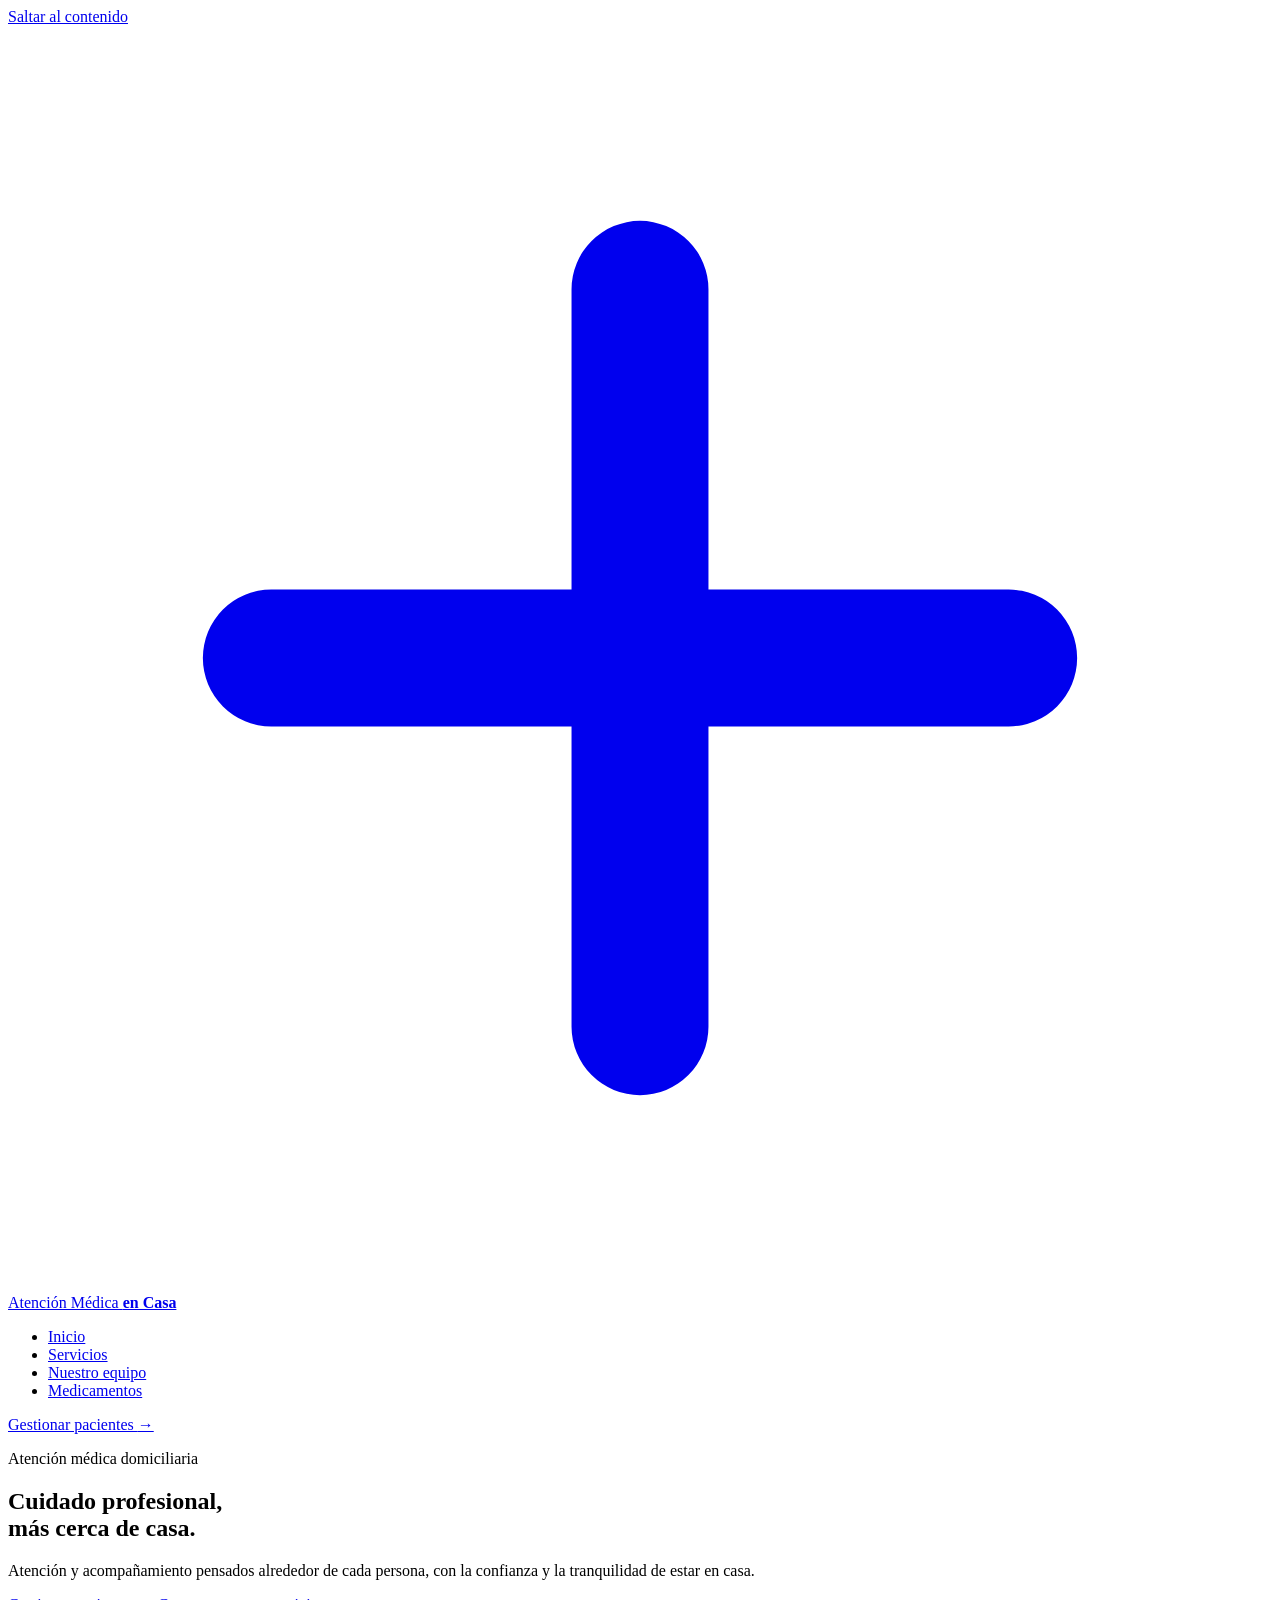
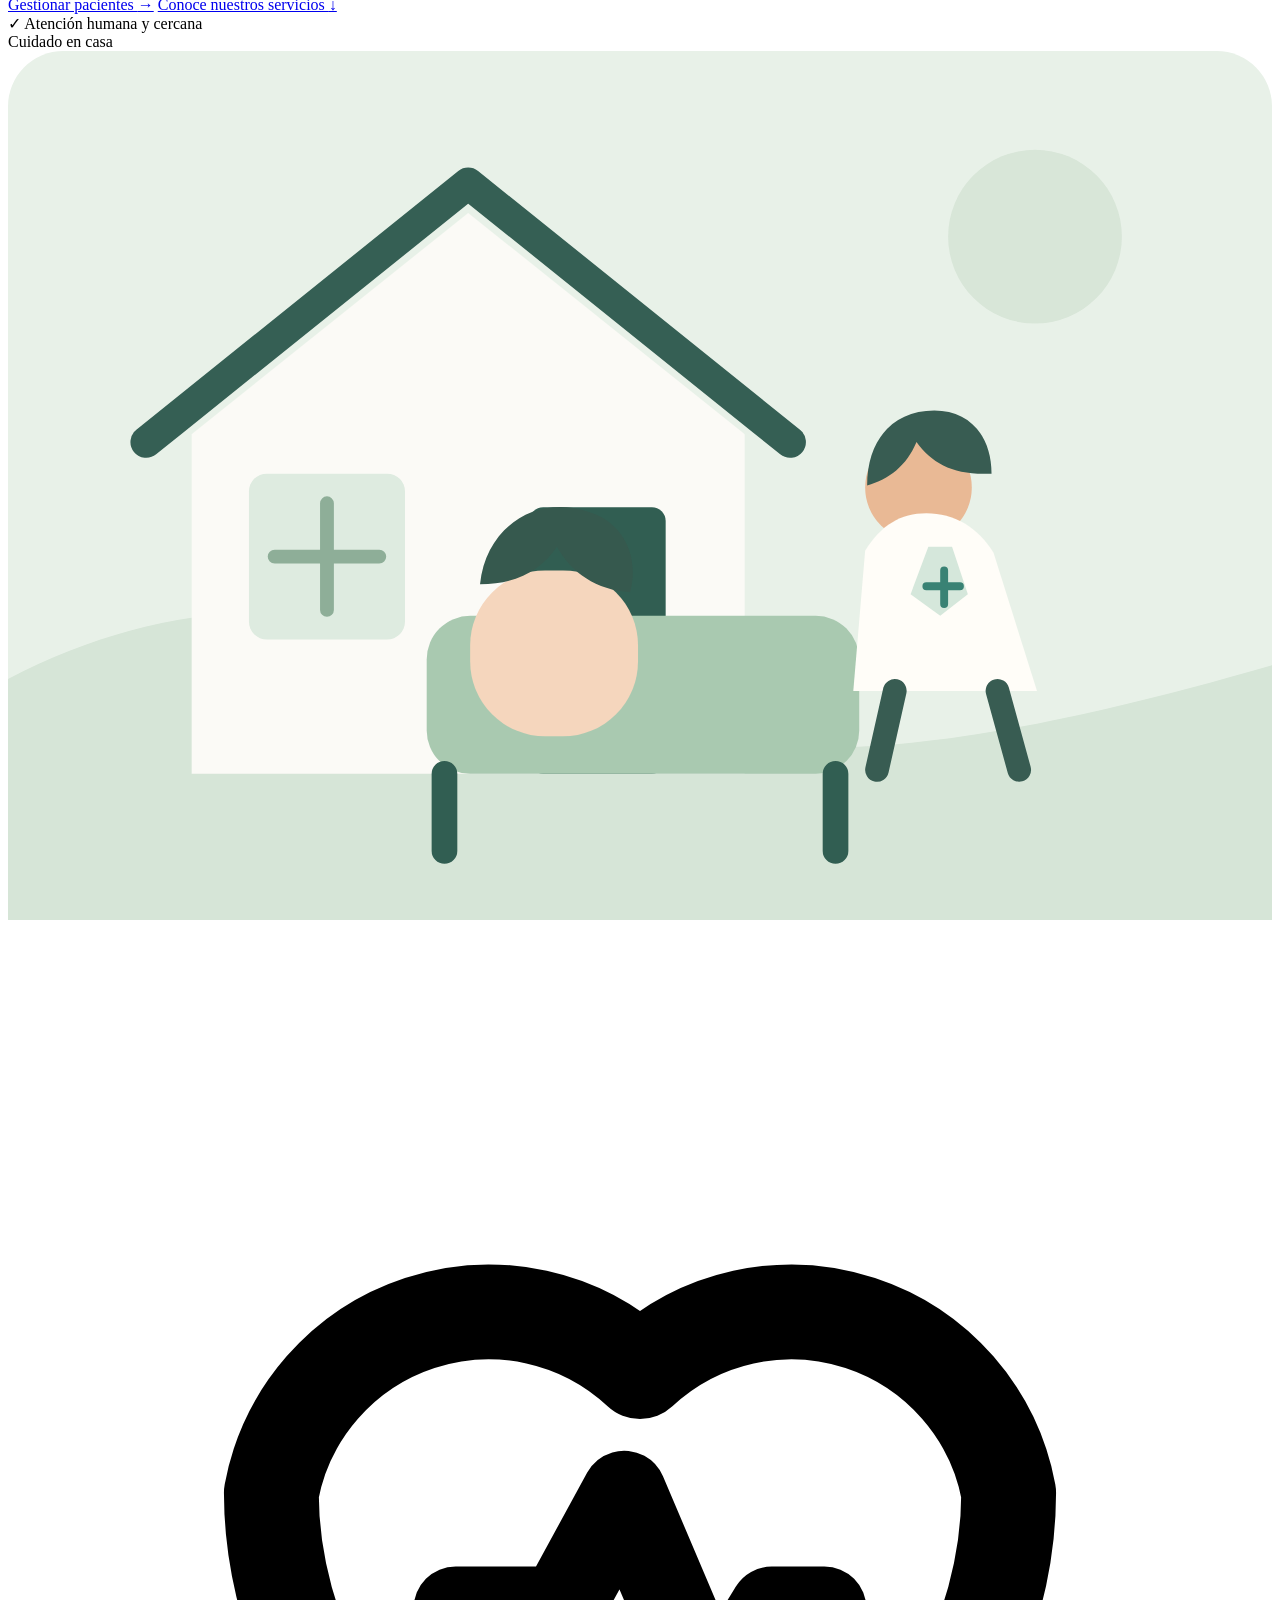
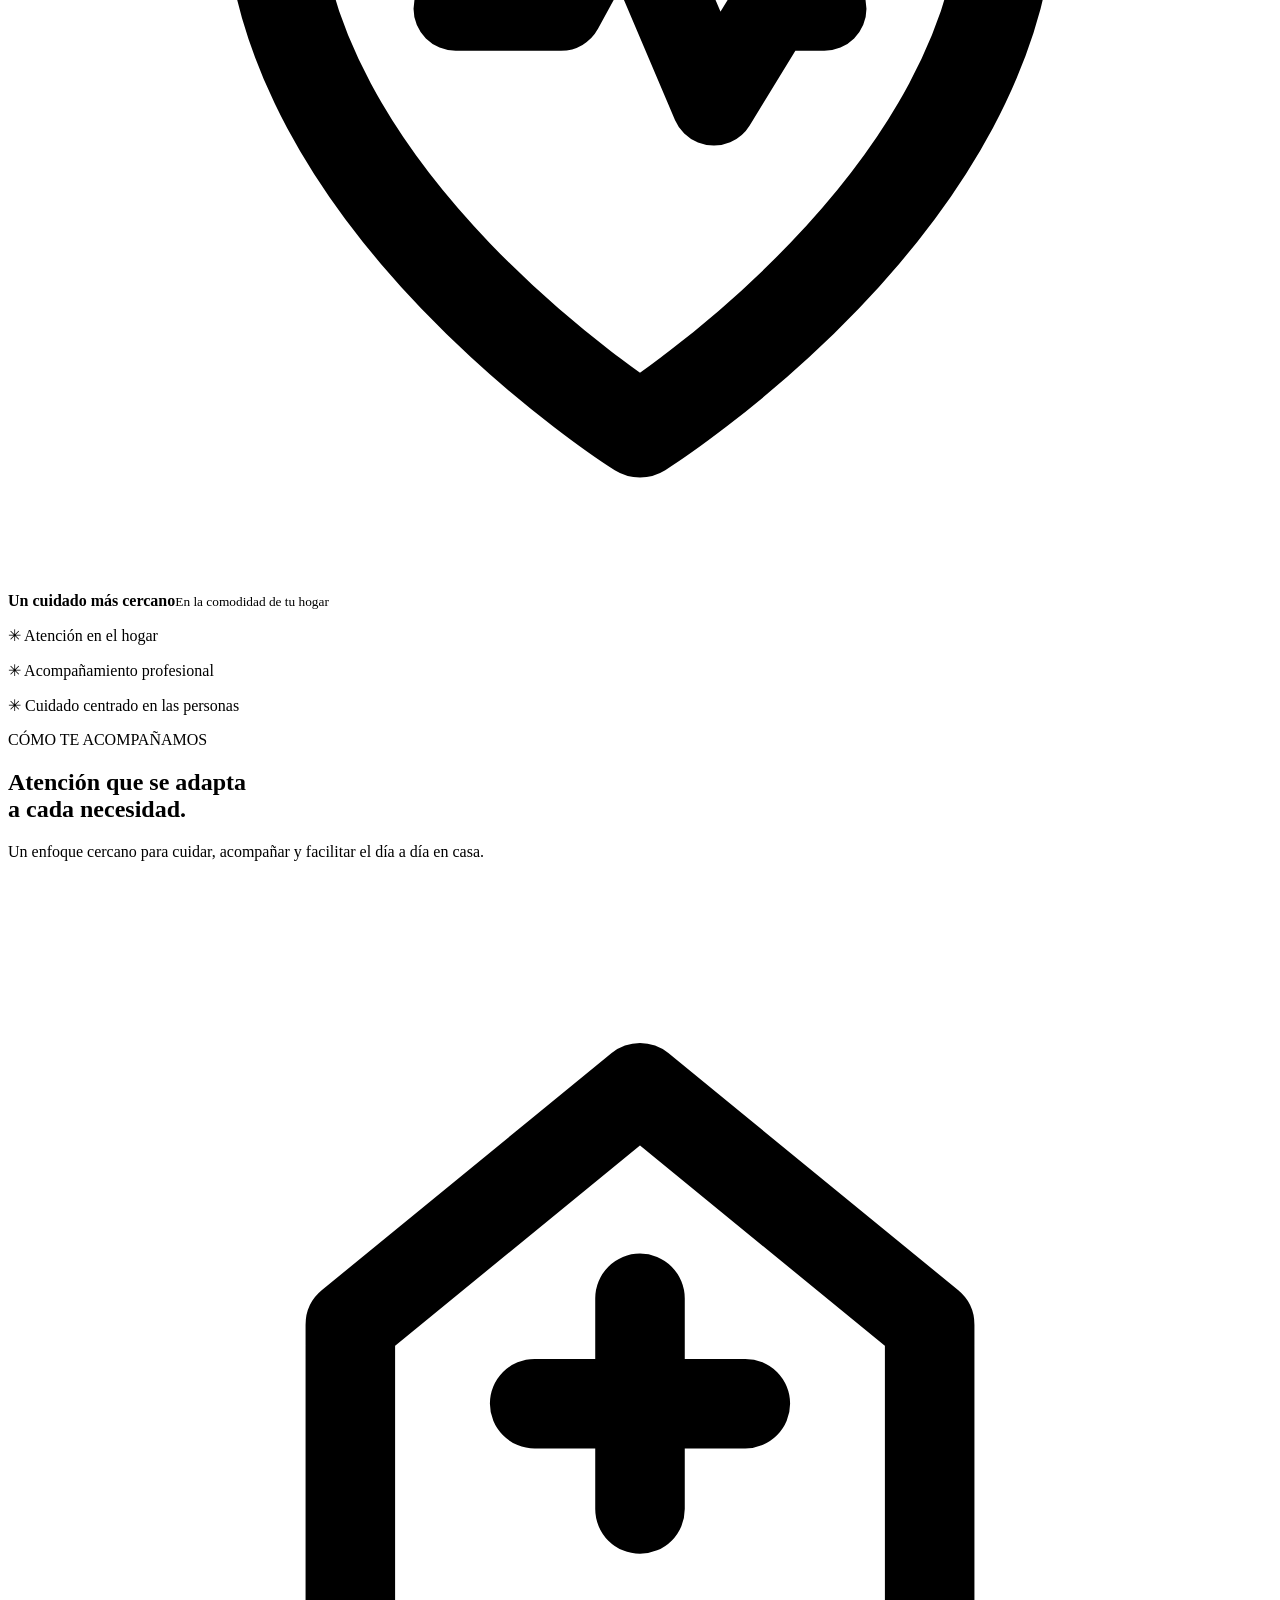
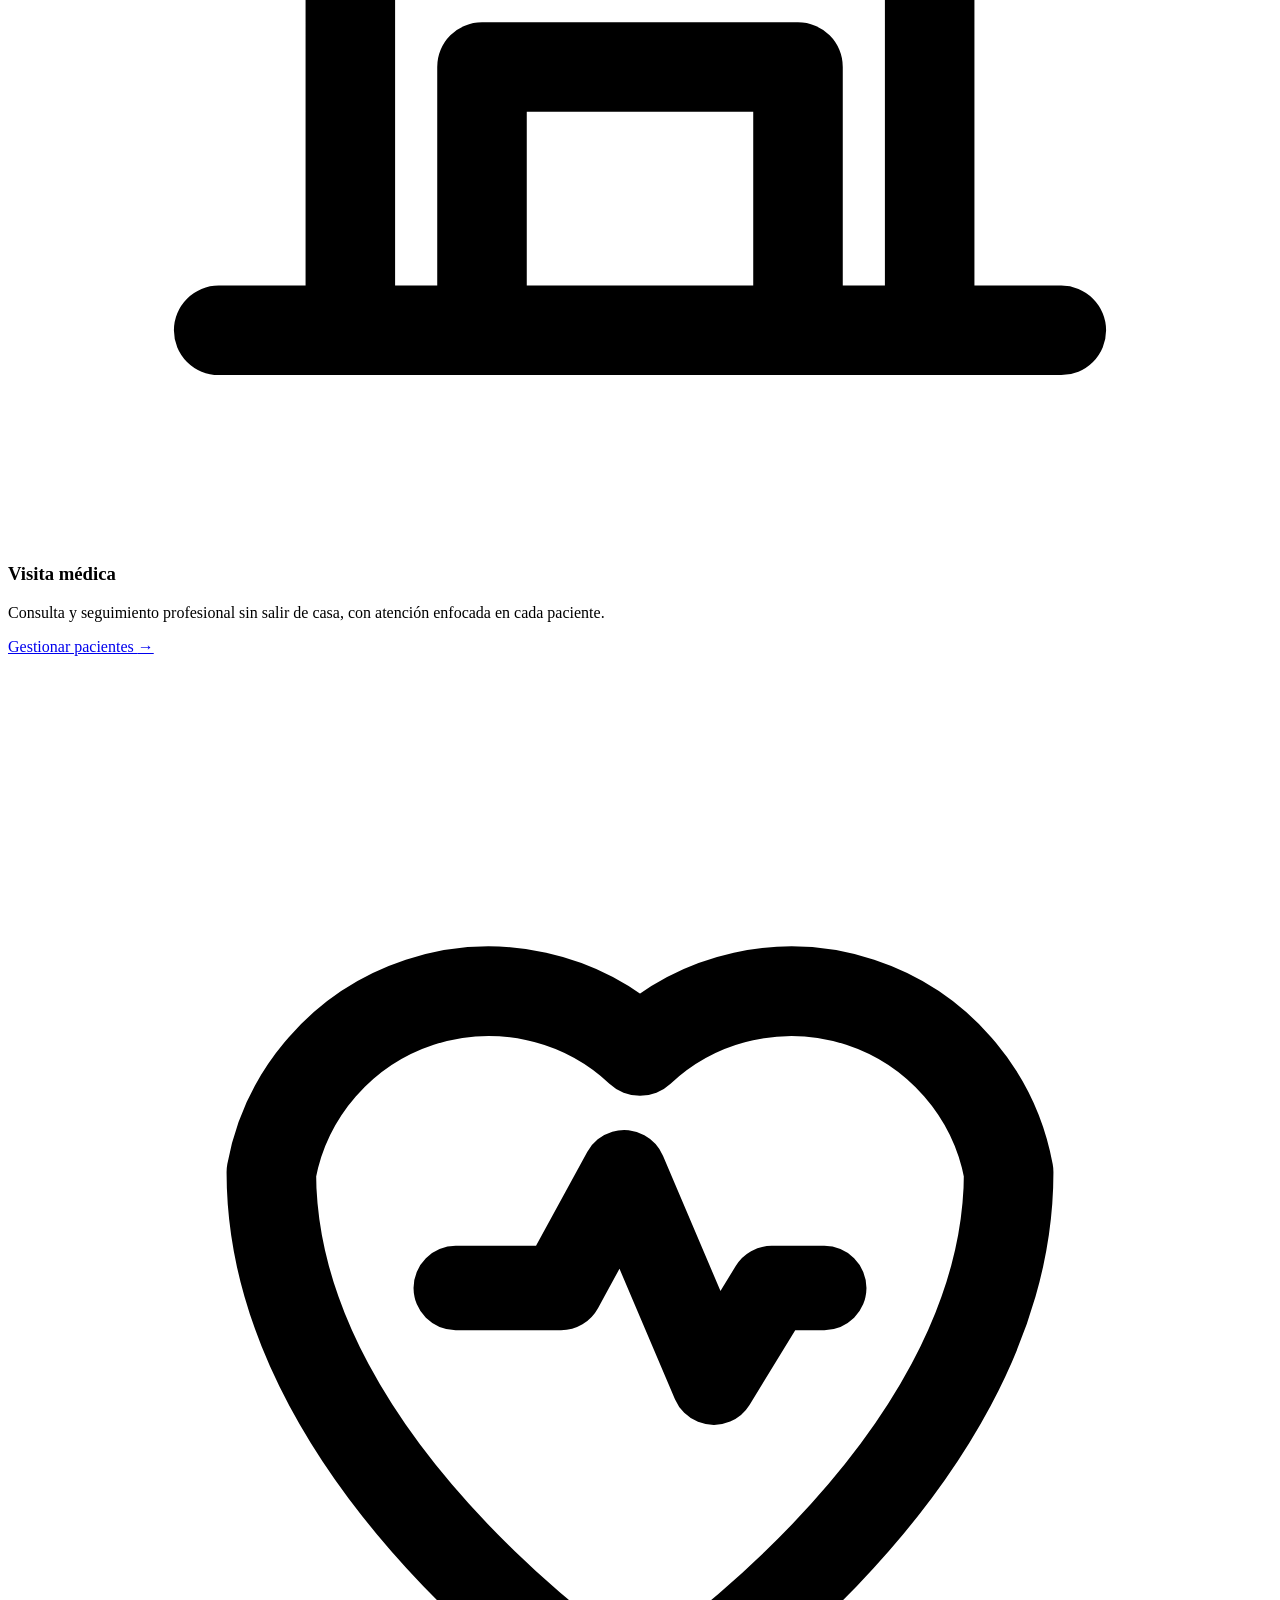
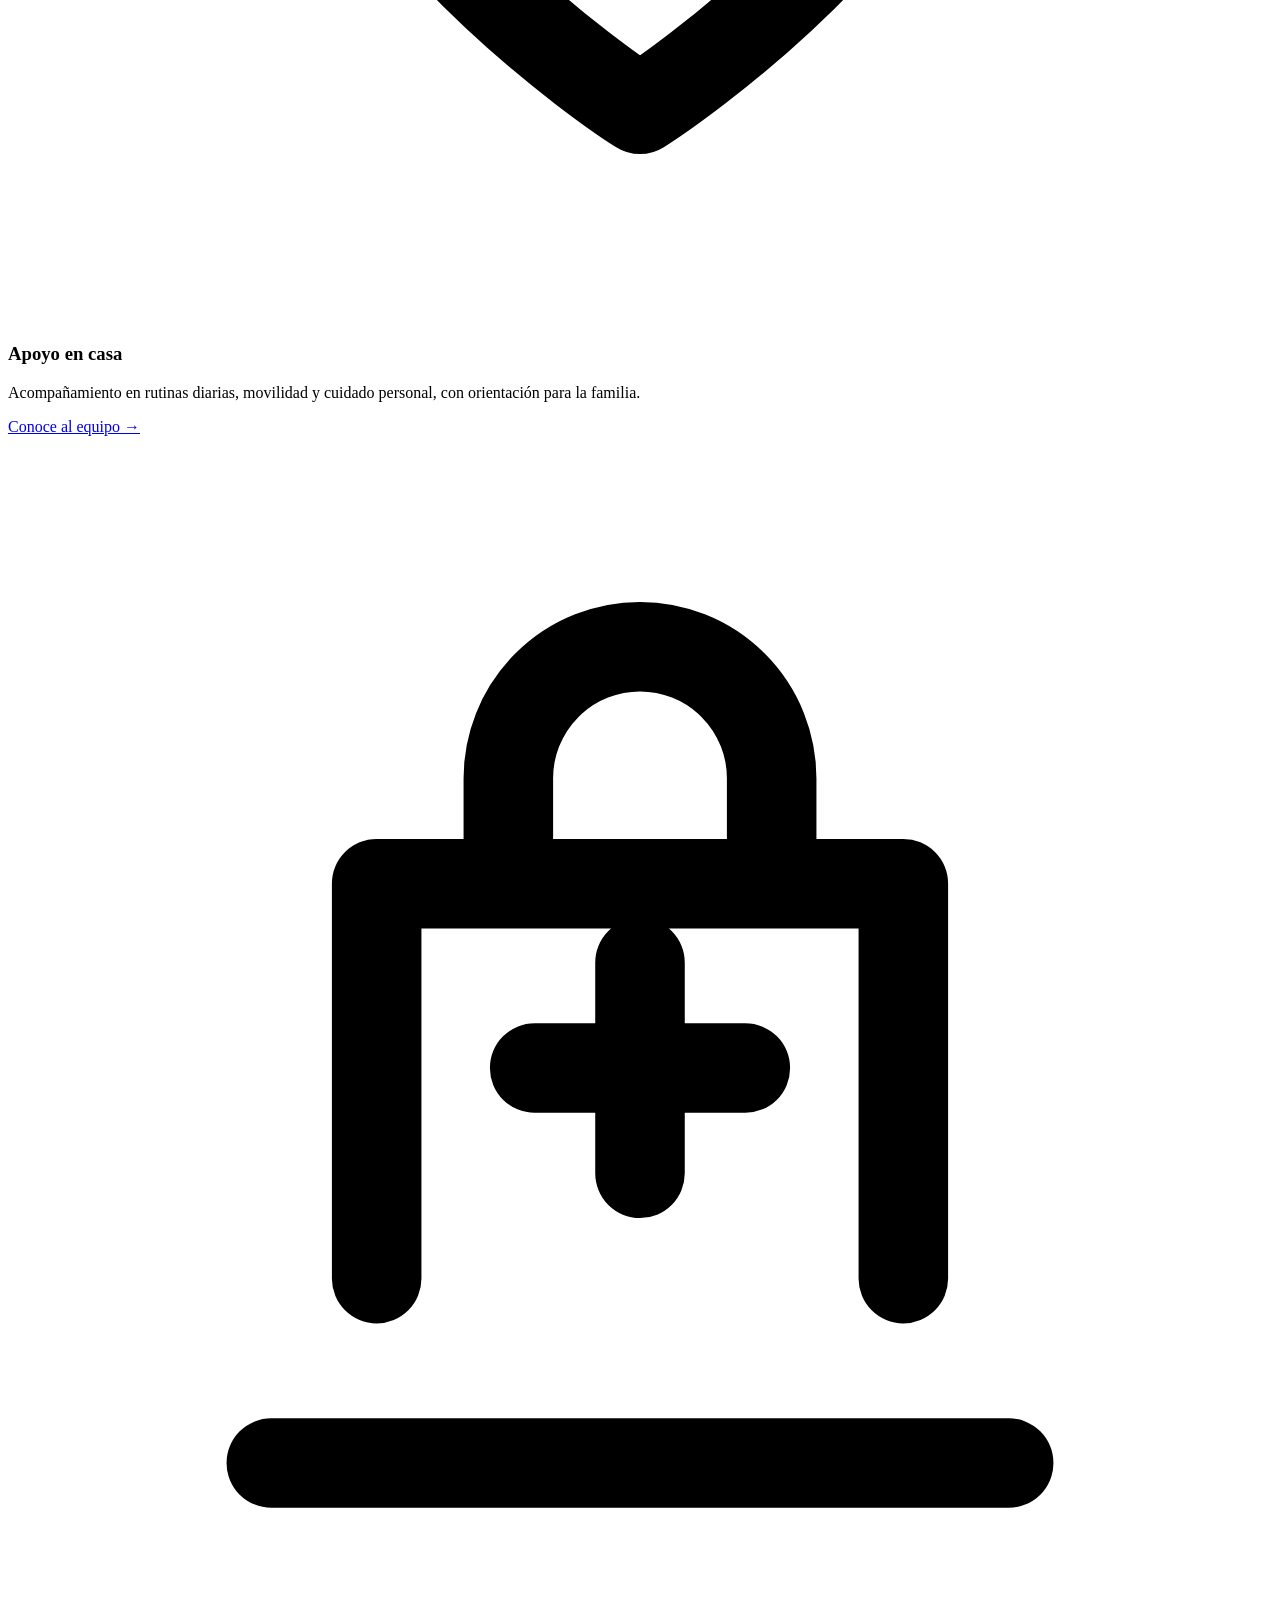
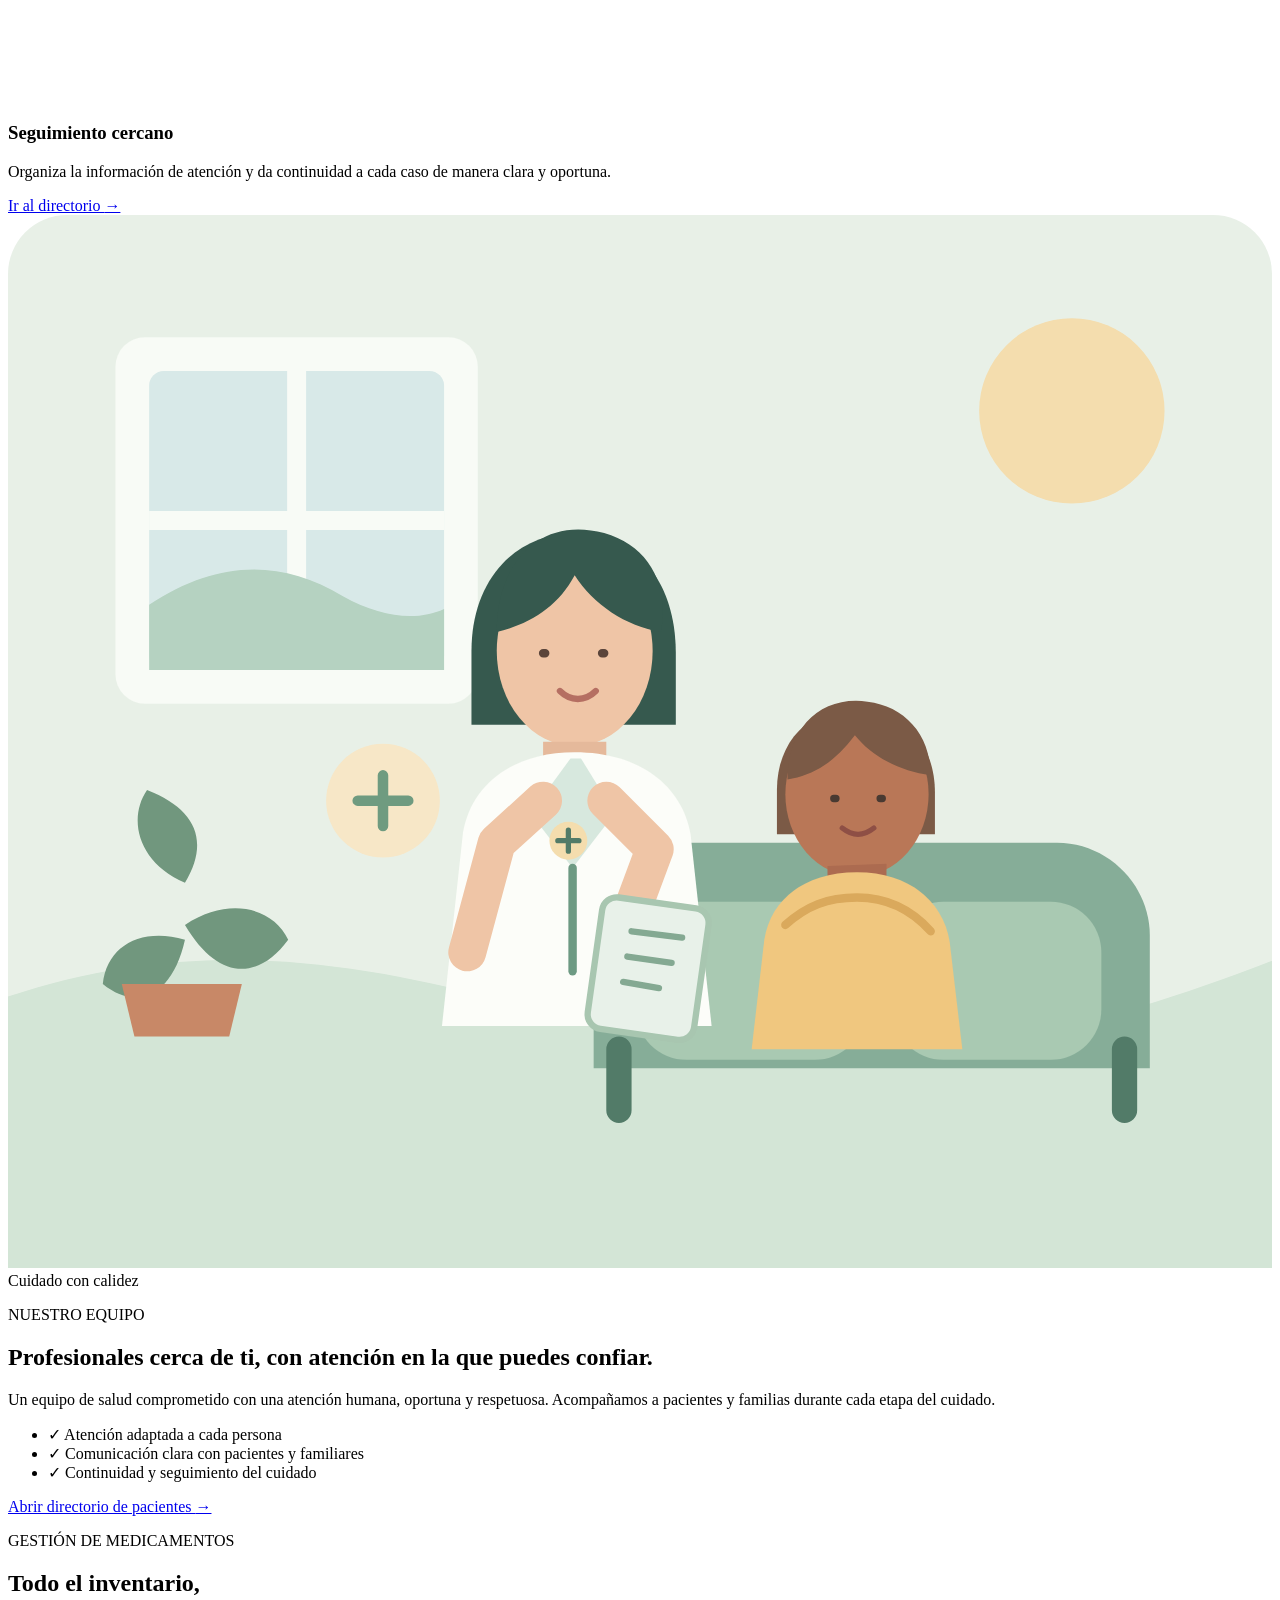
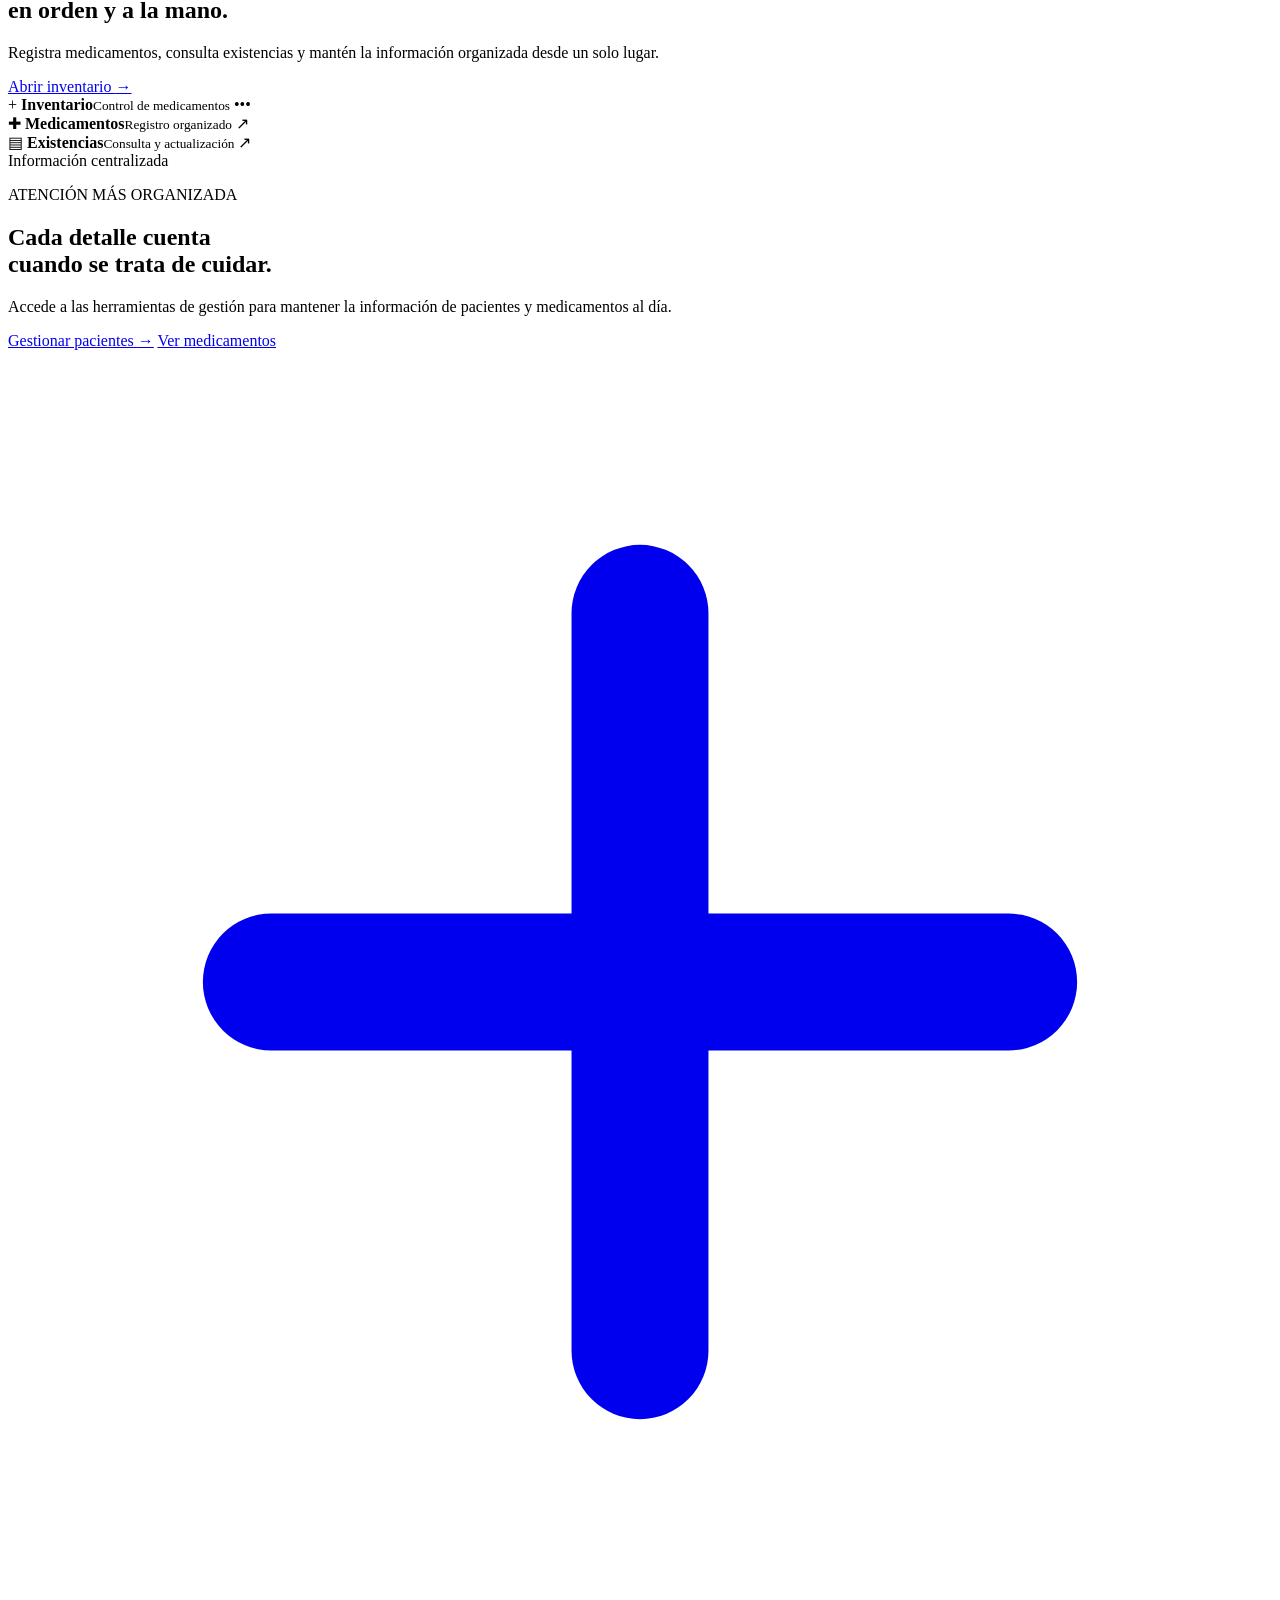
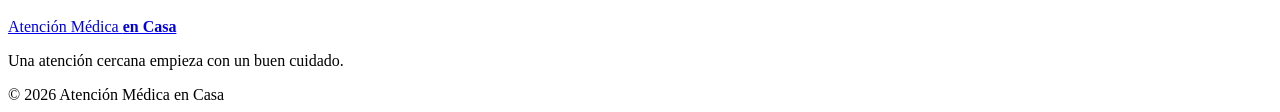
==== commit fd88bbb7: "implementaccion de formatos de fechas y numeros" ====
--- a/Bademedicafd/src/main/resources/static/index.html
+++ b/Bademedicafd/src/main/resources/static/index.html
@@ -141,12 +141,53 @@
     <section class="team-section" id="personal" aria-labelledby="team-title">
       <div class="wrap team-layout">
         <div class="team-visual" aria-hidden="true">
-          <div class="team-orbit orbit-one"></div>
-          <div class="team-orbit orbit-two"></div>
-          <div class="team-person">
-            <div class="person-head"></div>
-            <div class="person-body"><span>+</span></div>
-          </div>
+          <svg class="team-art" viewBox="0 0 600 500" fill="none" xmlns="http://www.w3.org/2000/svg">
+            <rect width="600" height="500" rx="28" fill="#E8F0E7"/>
+            <circle cx="505" cy="93" r="44" fill="#F4DDAE"/>
+            <path d="M0 371C102 337 188 359 279 385C383 415 481 400 600 354V500H0V371Z" fill="#D3E5D6"/>
+
+            <rect x="51" y="58" width="172" height="174" rx="14" fill="#F8FBF6"/>
+            <rect x="67" y="74" width="140" height="142" rx="7" fill="#D8E9E8"/>
+            <path d="M137 74V216M67 145H207" stroke="#F8FBF6" stroke-width="9"/>
+            <path d="M67 185C99 164 129 163 159 181C177 191 194 193 207 187V216H67V185Z" fill="#B5D2C1"/>
+
+            <path d="M278 342C278 318 298 298 322 298H498C522 298 542 318 542 342V405H278V342Z" fill="#86AD98"/>
+            <rect x="298" y="326" width="109" height="75" rx="24" fill="#A9C9B2"/>
+            <rect x="420" y="326" width="99" height="75" rx="24" fill="#A9C9B2"/>
+            <path d="M290 396V425M530 396V425" stroke="#527B68" stroke-width="12" stroke-linecap="round"/>
+
+            <path d="M84 360V301M84 317C61 307 57 286 66 273C89 282 96 297 84 317ZM84 337C105 323 126 329 133 344C119 363 100 364 84 337ZM84 344C63 338 47 347 45 365C61 378 78 371 84 344Z" fill="#71977E"/>
+            <path d="M54 365H111L105 390H60L54 365Z" fill="#C88867"/>
+
+            <path d="M220 207C220 174 240 151 270 151C299 151 317 175 317 208V242H220V207Z" fill="#36594E"/>
+            <ellipse cx="269" cy="207" rx="37" ry="45" fill="#EFC5A6"/>
+            <path d="M232 198C232 163 254 143 283 151C304 157 314 175 310 198C293 195 278 185 269 171C261 186 248 194 232 198Z" fill="#36594E"/>
+            <path d="M254 208H255M282 208H283" stroke="#5B453B" stroke-width="4" stroke-linecap="round"/>
+            <path d="M262 226C267 231 274 231 279 226" stroke="#B56F62" stroke-width="3" stroke-linecap="round"/>
+            <path d="M254 250V277H284V250" fill="#E5B99B"/>
+
+            <path d="M206 385L216 293C220 270 240 255 269 255C300 255 320 271 324 294L334 385H206Z" fill="#FCFDF9"/>
+            <path d="M267 258L248 284L268 310L288 284L272 258H267Z" fill="#D7E8DE"/>
+            <path d="M268 310V359" stroke="#6D9A83" stroke-width="4" stroke-linecap="round"/>
+            <path d="M254 278L232 298L218 350" stroke="#EFC5A6" stroke-width="18" stroke-linecap="round" stroke-linejoin="round"/>
+            <path d="M284 278L307 301L294 336" stroke="#EFC5A6" stroke-width="18" stroke-linecap="round" stroke-linejoin="round"/>
+            <rect x="283" y="323" width="51" height="63" rx="7" transform="rotate(8 283 323)" fill="#E8F1E9" stroke="#A8C6B0" stroke-width="3"/>
+            <path d="M296 340L320 343M294 352L315 355M292 364L309 367" stroke="#84A992" stroke-width="3" stroke-linecap="round"/>
+            <circle cx="266" cy="297" r="9" fill="#F4DDAE"/>
+            <path d="M266 292V302M261 297H271" stroke="#527B68" stroke-width="2.5" stroke-linecap="round"/>
+
+            <path d="M365 273C365 250 380 234 403 234C426 234 440 252 440 274V294H365V273Z" fill="#7B5A46"/>
+            <ellipse cx="403" cy="275" rx="34" ry="39" fill="#B97757"/>
+            <path d="M370 268C370 243 386 228 408 231C425 233 438 246 438 266C423 264 410 257 402 247C393 259 383 266 370 268Z" fill="#7B5A46"/>
+            <path d="M392 277H393M414 277H415" stroke="#493A32" stroke-width="3.5" stroke-linecap="round"/>
+            <path d="M396 291C401 295 406 295 411 291" stroke="#8E4F45" stroke-width="2.5" stroke-linecap="round"/>
+            <path d="M389 309V326H417V308" fill="#AC6B50"/>
+            <path d="M353 396L359 344C362 325 378 312 403 312C428 312 444 326 447 345L453 396H353Z" fill="#F0C77F"/>
+            <path d="M369 337C379 328 389 324 403 324C417 324 429 330 438 340" stroke="#DAA95C" stroke-width="4" stroke-linecap="round"/>
+
+            <circle cx="178" cy="278" r="27" fill="#F7E7C7"/>
+            <path d="M178 266V290M166 278H190" stroke="#6F9B80" stroke-width="5" stroke-linecap="round"/>
+          </svg>
           <div class="team-caption"><span class="status-dot" aria-hidden="true"></span> Cuidado con calidez</div>
         </div>
         <div class="team-copy">
